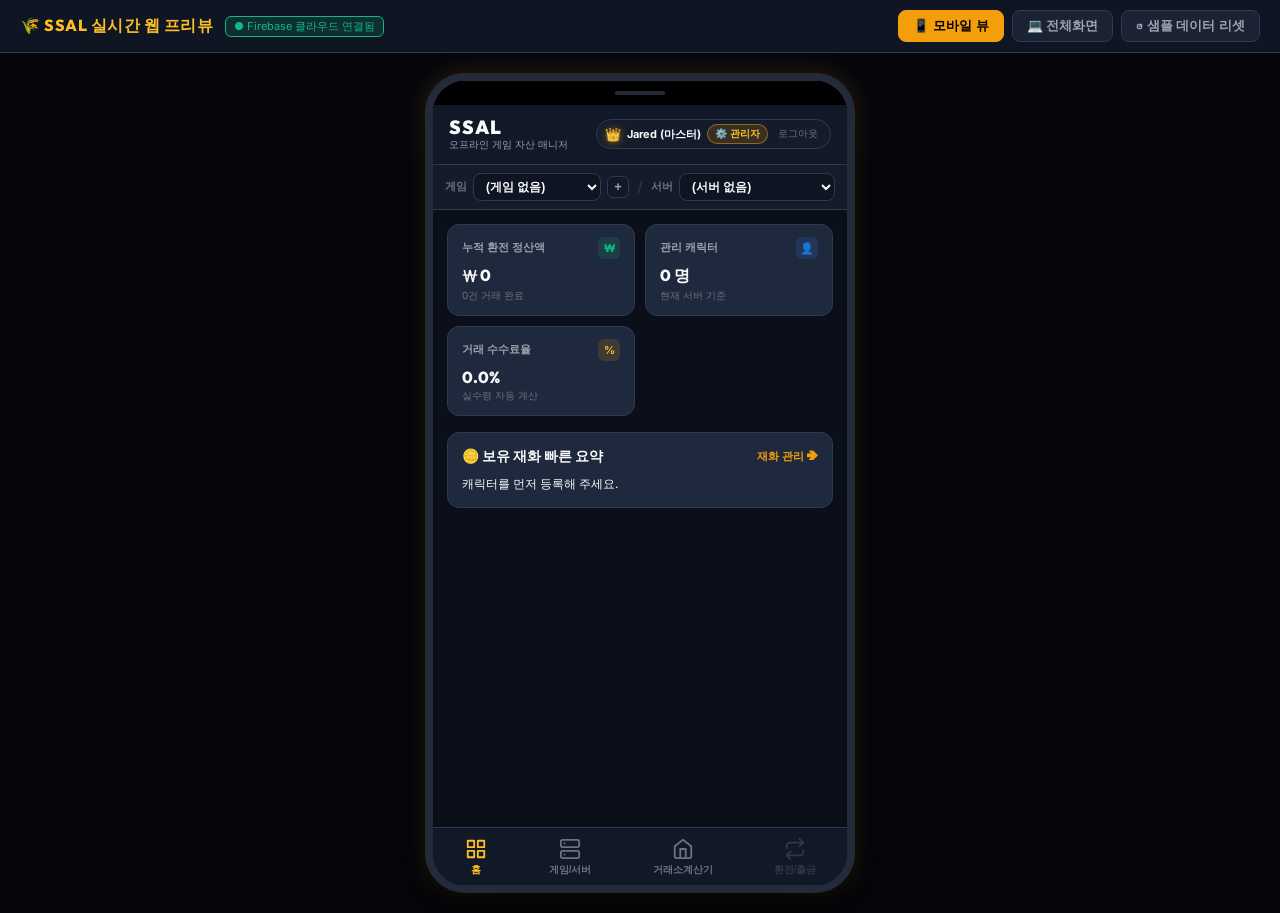
==== web/public/index.html @ 75f81ea4 "feat: complete Firebase cloud sync, auth system, admin console, and clean initial data" ====
<!DOCTYPE html>
<html lang="ko">
<head>
  <meta charset="UTF-8">
  <meta name="viewport" content="width=device-width, initial-scale=1.0, maximum-scale=1.0, user-scalable=no">
  <title>SSAL - 오프라인 게임 자산 & 거래 관리</title>
  <!-- Google Fonts: Inter & Outfit -->
  <link rel="preconnect" href="https://fonts.googleapis.com">
  <link rel="preconnect" href="https://fonts.gstatic.com" crossorigin>
  <link href="https://fonts.googleapis.com/css2?family=Inter:wght@400;500;600;700;800&family=Outfit:wght@600;700;800;900&display=swap" rel="stylesheet">
  <link rel="stylesheet" href="https://fonts.googleapis.com/css2?family=Material+Symbols+Outlined:opsz,wght,FILL,GRAD@20..48,100..700,0..1,-50..200" />
  <link rel="stylesheet" href="style.css">

  <!-- Firebase SDKs (Compat version for reliable, clean browser execution) -->
  <script src="https://www.gstatic.com/firebasejs/10.14.1/firebase-app-compat.js"></script>
  <script src="https://www.gstatic.com/firebasejs/10.14.1/firebase-auth-compat.js"></script>
  <script src="https://www.gstatic.com/firebasejs/10.14.1/firebase-firestore-compat.js"></script>
</head>
<body>
  <!-- 상단 컨트롤 바: PC 브라우저에서 화면 모드 전환 -->
  <header class="top-control-bar">
    <div class="control-left">
      <span class="control-title">🌾 SSAL 실시간 웹 프리뷰</span>
      <span id="sync-status-badge" class="badge online-badge">● Firebase 클라우드 연결됨</span>
    </div>
    <div class="control-right">
      <button id="view-mode-phone" class="mode-btn active" title="스마트폰 화면 크기로 보기">📱 모바일 뷰</button>
      <button id="view-mode-full" class="mode-btn" title="전체화면으로 넓게 보기">💻 전체화면</button>
      <button id="reset-data-btn" class="mode-btn danger-btn" title="초기 샘플 데이터로 복원">↺ 샘플 데이터 리셋</button>
    </div>
  </header>

  <!-- 메인 컨테이너 (모바일 뷰 또는 풀스크린) -->
  <main class="app-wrapper phone-mode" id="app-wrapper">
    <div class="device-frame">
      <!-- 스마트폰 상단 스피커 & 노치 바 (모바일 프레임 모드일 때만 표시) -->
      <div class="phone-notch">
        <div class="speaker"></div>
      </div>

      <!-- 스마트폰 앱 컨텐츠 영역 -->
      <div class="phone-screen">
        <!-- 1. 앱 헤더 (AppBar) -->
        <header class="app-bar">
          <div class="brand">
            <div class="brand-text">
              <h1 class="app-title">SSAL</h1>
              <span class="app-subtitle">오프라인 게임 자산 매니저</span>
            </div>
          </div>
          <!-- 우측: 로그인/사용자 상태 & 관리자 버튼 -->
          <div class="app-bar-actions" id="app-bar-user-area">
            <!-- JS에서 동적으로 렌더링 -->
          </div>
        </header>

        <!-- 2. 상단 현재 게임/서버 퀵 셀렉터 바 -->
        <section class="quick-selector-bar">
          <div class="selector-item">
            <span class="selector-label">게임</span>
            <select id="quick-game-select" class="selector-dropdown"></select>
            <button class="icon-btn-tiny" title="새 게임 추가" onclick="openAddGameModal()">+</button>
          </div>
          <div class="selector-divider">/</div>
          <div class="selector-item">
            <span class="selector-label">서버</span>
            <select id="quick-server-select" class="selector-dropdown"></select>
          </div>
        </section>

        <!-- 3. 탭별 메인 뷰 컨텐츠 -->
        <div class="tab-content-container">
          <!-- 탭 1: 대시보드 (홈) -->
          <section id="tab-dashboard" class="tab-pane active">
            <!-- 핵심 지표 그리드 -->
            <div class="metric-grid">
              <div class="metric-card" onclick="switchTab('tab-exchange')">
                <div class="metric-header">
                  <span class="metric-title">누적 환전 정산액</span>
                  <span class="metric-icon green">₩</span>
                </div>
                <div id="dash-total-krw" class="metric-value">₩ 0</div>
                <span id="dash-krw-count" class="metric-sub">0건 거래 완료</span>
              </div>

              <div class="metric-card" onclick="goToCharacterScreen()">
                <div class="metric-header">
                  <span class="metric-title">관리 캐릭터</span>
                  <span class="metric-icon blue">👤</span>
                </div>
                <div id="dash-char-count" class="metric-value">0 명</div>
                <span class="metric-sub">현재 서버 기준</span>
              </div>

              <div class="metric-card" onclick="switchTab('tab-games')">
                <div class="metric-header">
                  <span class="metric-title">거래 수수료율</span>
                  <span class="metric-icon yellow">%</span>
                </div>
                <div id="dash-fee-rate" class="metric-value">5.0%</div>
                <span class="metric-sub">실수령 자동 계산</span>
              </div>
            </div>

            <!-- 선택된 캐릭터 재화 미리보기 -->
            <div class="section-block">
              <div class="section-header">
                <h3 class="section-title">🪙 보유 재화 빠른 요약</h3>
                <button class="text-link-btn" onclick="goToCharacterScreen()">재화 관리 ➔</button>
              </div>
              <div id="dash-currency-list" class="currency-compact-list"></div>
            </div>
          </section>

          <!-- 탭 2: 서버 관리 (서버 화면) -->
          <section id="tab-games" class="tab-pane">
            <div class="section-header">
              <h2 class="section-title">🌐 서버</h2>
              <button class="btn btn-sm btn-primary" onclick="openAddServerModal()">+ 새 서버</button>
            </div>
            <!-- 서버 카드 리스트 -->
            <div id="server-card-list" class="server-cards-list"></div>
          </section>

          <!-- 탭 3: 캐릭터 및 보유 재화 관리 (서버 하위 화면) -->
          <section id="tab-characters" class="tab-pane">
            <!-- 하위 화면 뒤로가기 -->
            <div class="subview-header-bar">
              <button class="back-link-btn" onclick="switchTab('tab-games')" title="서버 목록으로 돌아가기">
                <span class="back-arrow">‹</span>
              </button>
            </div>

            <!-- 1. 캐릭터 리스트 -->
            <div class="section-header">
              <div>
                <h2 class="section-title">👤 캐릭터 목록</h2>
              </div>
              <button class="btn btn-sm btn-primary" onclick="openAddCharModal()">+ 캐릭터 등록</button>
            </div>

            <!-- 계정별 분류된 캐릭터 리스트 컨테이너 -->
            <div id="char-account-grouped-list" class="account-groups-list"></div>

            <!-- 2. 보유 재화 현황 (총 캐릭터별 보유 다이아 합계만 출력) -->
            <div class="section-header mt-4">
              <div>
                <h2 class="section-title">🪙 재화 합계</h2>
              </div>
            </div>
            <div id="server-diamond-summary" class="diamond-summary-block"></div>
          </section>

          <!-- 탭 4: 거래소 수수료 계산기 -->
          <section id="tab-market" class="tab-pane">
            <div class="market-calc-card">
              <div class="calc-header">
                <div class="calc-title-group">
                  <h2 class="section-title">📊 거래소 수수료 계산기</h2>
                  <span class="calc-subtitle">판매 금액과 수수료율을 입력하면 실수령 재화가 자동 계산됩니다.</span>
                </div>
                <span id="market-calc-server-badge" class="fee-info-badge">수수료 5.0%</span>
              </div>

              <!-- 입력 폼 -->
              <div class="calc-inputs-box">
                <div class="form-group">
                  <label for="mcalc-price">아이템 등록 단가</label>
                  <div class="input-with-unit">
                    <input type="number" id="mcalc-price" value="1000" min="0" placeholder="예: 1000">
                    <span class="unit">재화</span>
                  </div>
                </div>

                <div class="form-row">
                  <div class="form-group flex-1">
                    <label for="mcalc-qty">판매 수량</label>
                    <div class="input-with-unit">
                      <input type="number" id="mcalc-qty" value="1" min="1" placeholder="1">
                      <span class="unit">개</span>
                    </div>
                  </div>
                  <div class="form-group flex-1">
                    <label for="mcalc-fee-rate">거래소 수수료율</label>
                    <div class="input-with-unit">
                      <input type="number" id="mcalc-fee-rate" value="5.0" step="0.1" min="0" max="100" placeholder="5.0">
                      <span class="unit">%</span>
                    </div>
                  </div>
                </div>

                <!-- 수수료 빠른 선택 칩 -->
                <div class="quick-fee-chips">
                  <span class="chips-label">수수료 빠른 선택:</span>
                  <button type="button" class="fee-chip" onclick="setMarketFeeRate(3.0)">3.0%</button>
                  <button type="button" class="fee-chip" onclick="setMarketFeeRate(5.0)">5.0%</button>
                  <button type="button" class="fee-chip" onclick="setMarketFeeRate(6.0)">6.0%</button>
                  <button type="button" class="fee-chip" onclick="setMarketFeeRate(10.0)">10.0%</button>
                  <button type="button" class="fee-chip sync-btn" onclick="syncServerFeeRate()">현재 서버 수수료 적용</button>
                </div>
              </div>

              <!-- 실시간 정산 결과 카드 -->
              <div class="calc-result-card">
                <div class="result-row">
                  <span class="result-label">총 판매 등록 금액</span>
                  <span id="mcalc-gross-val" class="result-val">1,000 재화</span>
                </div>
                <div class="result-row text-red">
                  <span class="result-label">거래소 수수료 차감 (<span id="mcalc-fee-percent-label">5.0%</span>)</span>
                  <span id="mcalc-fee-val" class="result-val">-50 재화</span>
                </div>
                <div class="result-divider"></div>
                <div class="result-row final-net-row">
                  <div class="net-title-box">
                    <span class="final-net-label">최종 내가 얻는 재화</span>
                    <span class="final-net-sub">실수령액</span>
                  </div>
                  <div class="net-val-box">
                    <img src="https://raw.githubusercontent.com/jaredesign0621/SSAL/main/asset/dia.png" alt="재화" class="dia-icon-sm" onerror="this.style.display='none'">
                    <span id="mcalc-net-val" class="final-net-val">950</span>
                    <span class="final-net-unit">재화</span>
                  </div>
                </div>
              </div>
            </div>
          </section>

          <!-- 탭 5: 환전 및 출금 수수료 관리 -->
          <section id="tab-exchange" class="tab-pane">
            <div class="exchange-calculator-card">
              <div class="calc-header">
                <h3>💱 재화 ➔ 현금(KRW) 환전 계산기</h3>
                <span id="exchange-char-badge" class="badge">본캐</span>
              </div>

              <!-- 1. 재화 수량 & 단가 -->
              <div class="form-row">
                <div class="form-group flex-3">
                  <label>판매할 재화 수량</label>
                  <div class="input-with-unit">
                    <input type="number" id="ex-amount" value="10000" placeholder="10000">
                    <span class="unit">개</span>
                  </div>
                </div>
                <div class="form-group flex-2">
                  <label>1개당 원화(KRW)</label>
                  <div class="input-with-unit">
                    <input type="number" id="ex-rate" value="10.0" step="0.1" placeholder="10.0">
                    <span class="unit">원</span>
                  </div>
                </div>
              </div>

              <!-- 2. 중개 수수료율 & 출금 수수료 금액 (한줄) -->
              <div class="form-row">
                <div class="form-group flex-1">
                  <label>중개/플랫폼 수수료율</label>
                  <div class="input-with-unit">
                    <input type="number" id="ex-fee-rate" value="0.0" step="0.1" placeholder="0.0">
                    <span class="unit">%</span>
                  </div>
                </div>
                <div class="form-group flex-1">
                  <label>출금 수수료 기준액</label>
                  <div class="input-with-unit">
                    <input type="number" id="ex-withdraw-fee-val" value="1000" placeholder="1000">
                    <span class="unit">원</span>
                  </div>
                </div>
              </div>

              <!-- 3. 핵심: 출금 수수료 체크박스 (단독 한줄 전체너비) -->
              <div class="withdraw-fee-card" id="withdraw-box">
                <label class="custom-checkbox-label" for="ex-withdraw-check">
                  <input type="checkbox" id="ex-withdraw-check" checked>
                  <span class="withdraw-text">출금 수수료 차감 적용</span>
                </label>
                <span id="withdraw-fee-amount-text" class="withdraw-badge">-1,000원</span>
              </div>

              <div class="form-group">
                <label>환전 메모 (선택)</label>
                <input type="text" id="ex-memo" placeholder="예: 바로템 재화 판매 완료, 통장 입금 확인">
              </div>

              <!-- 실시간 정산 명세서 -->
              <div class="exchange-receipt">
                <div class="receipt-row">
                  <span>기본 환전 총액</span>
                  <span id="rcpt-gross" class="font-bold">100,000 원</span>
                </div>
                <div class="receipt-row text-red" id="rcpt-platform-fee-row">
                  <span>플랫폼 수수료 (<span id="rcpt-fee-rate-label">0%</span>)</span>
                  <span id="rcpt-platform-fee">-0 원</span>
                </div>
                <div class="receipt-row text-red" id="rcpt-withdraw-fee-row">
                  <span>계좌 출금 수수료</span>
                  <span id="rcpt-withdraw-fee">-1,000 원</span>
                </div>
                <div class="receipt-divider"></div>
                <div class="receipt-row final-row">
                  <span class="final-label">➔ 최종 실수령 금액:</span>
                  <span id="rcpt-final" class="final-amount">₩ 99,000</span>
                </div>
              </div>

              <button class="btn btn-primary w-100 mt-3" onclick="saveExchangeRecord()">💾 환전 기록 로컬 저장</button>
            </div>

            <!-- 지난 환전 내역 리스트 -->
            <div class="section-header mt-4">
              <h2 class="section-title">📜 환전 내역 히스토리</h2>
              <span id="ex-history-total" class="history-total-tag">총 실수령: ₩ 0</span>
            </div>
            <div id="exchange-history-list" class="exchange-history-container"></div>
          </section>

          <!-- 탭 6: 관리자 화면 (Admin Dashboard) -->
          <section id="tab-admin" class="tab-pane">
            <div class="admin-container">
              <!-- 관리자 헤더 요약 바 -->
              <div class="admin-header-card">
                <div class="admin-badge-row">
                  <span class="admin-role-badge">🛡️ 시스템 최고 관리자</span>
                  <button class="btn btn-xs btn-outline" onclick="switchTab('tab-dashboard')">← 일반 화면 복귀</button>
                </div>
                <h2 class="admin-title">SSAL 통합 관리자 콘솔</h2>
                <span class="admin-subtitle">회원 데이터, 서버/게임 마스터 설정, 오프라인 시스템 백업 관리</span>
              </div>

              <!-- 관리자 핵심 통계 지표 -->
              <div class="admin-metric-grid">
                <div class="admin-stat-card">
                  <span class="admin-stat-label">총 등록 회원</span>
                  <span id="admin-user-count" class="admin-stat-value">0명</span>
                </div>
                <div class="admin-stat-card">
                  <span class="admin-stat-label">관리 캐릭터</span>
                  <span id="admin-char-count" class="admin-stat-value">0개</span>
                </div>
                <div class="admin-stat-card">
                  <span class="admin-stat-label">등록 게임/서버</span>
                  <span id="admin-server-count" class="admin-stat-value">0개</span>
                </div>
                <div class="admin-stat-card">
                  <span class="admin-stat-label">총 보유 재화 합계</span>
                  <span id="admin-currency-sum" class="admin-stat-value">0</span>
                </div>
              </div>

              <!-- 회원 관리 섹션 -->
              <div class="section-block mt-3">
                <div class="section-header">
                  <h3 class="section-title">👥 회원 계정 관리</h3>
                  <button class="btn btn-sm btn-primary" onclick="openAddUserModal()">+ 관리자 수동 회원 추가</button>
                </div>
                <div id="admin-user-table-container" class="admin-table-container"></div>
              </div>

              <!-- 서버 수수료 마스터 일괄 설정 섹션 -->
              <div class="section-block mt-4">
                <div class="section-header">
                  <h3 class="section-title">🌐 서버 수수료율 마스터 관리</h3>
                </div>
                <div id="admin-server-list-container" class="admin-table-container"></div>
              </div>

              <!-- 시스템 데이터 백업 / 복원 섹션 -->
              <div class="section-block mt-4 mb-4">
                <div class="section-header">
                  <h3 class="section-title">💾 시스템 백업 & 복원</h3>
                </div>
                <div class="admin-backup-card">
                  <p class="backup-desc">브라우저 로컬 스토리지에 저장된 모든 데이터(회원, 게임, 서버, 캐릭터, 재화)를 JSON 파일로 내보내거나 가져올 수 있습니다.</p>
                  <div class="backup-actions">
                    <button class="btn btn-primary" onclick="exportAppDataJson()">📤 전체 데이터 JSON 백업 다운로드</button>
                    <label class="btn btn-outline file-input-label">
                      📥 JSON 백업 파일 복원
                      <input type="file" id="admin-restore-file" accept=".json" onchange="importAppDataJson(event)" style="display:none;">
                    </label>
                  </div>
                </div>
              </div>
            </div>
          </section>
        </div>

        <!-- 4. 하단 스마트폰 바텀 네비게이션 바 -->
        <nav class="bottom-nav">
          <button class="nav-item active" onclick="switchTab('tab-dashboard')">
            <span class="nav-icon">
              <svg class="icon-svg" viewBox="0 0 24 24" width="22" height="22" fill="none" stroke="currentColor" stroke-width="2" stroke-linecap="round" stroke-linejoin="round">
                <rect x="3" y="3" width="7" height="7"></rect>
                <rect x="14" y="3" width="7" height="7"></rect>
                <rect x="14" y="14" width="7" height="7"></rect>
                <rect x="3" y="14" width="7" height="7"></rect>
              </svg>
            </span>
            <span class="nav-label">홈</span>
          </button>
          <button class="nav-item" onclick="switchTab('tab-games')">
            <span class="nav-icon">
              <svg class="icon-svg" viewBox="0 0 24 24" width="22" height="22" fill="none" stroke="currentColor" stroke-width="2" stroke-linecap="round" stroke-linejoin="round">
                <rect x="2" y="2" width="20" height="8" rx="2" ry="2"></rect>
                <rect x="2" y="14" width="20" height="8" rx="2" ry="2"></rect>
                <line x1="6" y1="6" x2="6.01" y2="6"></line>
                <line x1="6" y1="18" x2="6.01" y2="18"></line>
              </svg>
            </span>
            <span class="nav-label">게임/서버</span>
          </button>
          <button class="nav-item" onclick="switchTab('tab-market')">
            <span class="nav-icon">
              <svg class="icon-svg" viewBox="0 0 24 24" width="22" height="22" fill="none" stroke="currentColor" stroke-width="2" stroke-linecap="round" stroke-linejoin="round">
                <path d="M3 9l9-7 9 7v11a2 2 0 0 1-2 2H5a2 2 0 0 1-2-2z"></path>
                <polyline points="9 22 9 12 15 12 15 22"></polyline>
              </svg>
            </span>
            <span class="nav-label">거래소계산기</span>
          </button>
          <button class="nav-item disabled" disabled title="준비 중인 기능입니다">
            <span class="nav-icon">
              <svg class="icon-svg" viewBox="0 0 24 24" width="22" height="22" fill="none" stroke="currentColor" stroke-width="2" stroke-linecap="round" stroke-linejoin="round">
                <polyline points="17 1 21 5 17 9"></polyline>
                <path d="M3 11V9a4 4 0 0 1 4-4h14"></path>
                <polyline points="7 23 3 19 7 15"></polyline>
                <path d="M21 13v2a4 4 0 0 1-4 4H3"></path>
              </svg>
            </span>
            <span class="nav-label">환전/출금</span>
          </button>
        </nav>
      </div>
    </div>
  </main>

  <!-- ================= 모달 다이얼로그들 ================= -->
  <!-- 1. 거래소 아이템 등록 모달 (핵심: 실시간 수수료 계산) -->
  <div id="modal-market-item" class="modal-overlay">
    <div class="modal-card">
      <div class="modal-header">
        <h3>🛒 거래소 아이템 등록</h3>
        <button class="close-btn" onclick="closeModal('modal-market-item')">✕</button>
      </div>
      <div class="modal-body">
        <div class="form-group">
          <label>아이템 이름 *</label>
          <input type="text" id="m-item-name" placeholder="예: 영웅 방패, 축복받은 강화 주문서">
        </div>
        <div class="form-row">
          <div class="form-group flex-3">
            <label>등록 가격 (재화) *</label>
            <div class="input-with-unit">
              <input type="number" id="m-item-price" placeholder="예: 100">
              <span class="unit">재화</span>
            </div>
          </div>
          <div class="form-group flex-2">
            <label>수량</label>
            <input type="number" id="m-item-qty" value="1" placeholder="1">
          </div>
        </div>
        <div class="form-group">
          <label>적용 수수료율 (%)</label>
          <div class="input-with-unit">
            <input type="number" id="m-item-fee" step="0.1" value="5.0">
            <span class="unit">%</span>
          </div>
          <span class="tiny-helper">※ 현재 선택된 서버의 기본 수수료율이 자동 적용됩니다.</span>
        </div>

        <!-- 실시간 실수령액 자동 계산 카드 (핵심 요구사항) -->
        <div class="market-calc-preview">
          <div class="preview-row">
            <span>총 등록 금액:</span>
            <span id="m-calc-gross">0 재화</span>
          </div>
          <div class="preview-row text-red">
            <span>수수료 차감 (<span id="m-calc-fee-rate-label">5.0%</span>):</span>
            <span id="m-calc-fee">-0 재화</span>
          </div>
          <div class="preview-divider"></div>
          <div class="preview-row net-row">
            <span class="net-title">➔ 실수령액:</span>
            <span id="m-calc-net" class="net-amount">0 재화</span>
          </div>
        </div>
      </div>
      <div class="modal-footer">
        <button class="btn btn-outline" onclick="closeModal('modal-market-item')">취소</button>
        <button class="btn btn-primary" onclick="submitAddMarketItem()">저장</button>
      </div>
    </div>
  </div>

  <!-- 2. 게임 추가/수정 모달 -->
  <div id="modal-game" class="modal-overlay">
    <div class="modal-card">
      <div class="modal-header">
        <h3 id="modal-game-title">신규 게임 등록</h3>
        <button class="close-btn" onclick="closeModal('modal-game')">✕</button>
      </div>
      <div class="modal-body">
        <input type="hidden" id="g-edit-id">
        <div class="form-group">
          <label>게임 이름 *</label>
          <input type="text" id="g-name" placeholder="예: 오딘: 발할라 라이징, 리니지M">
        </div>
        <div class="form-group">
          <label>메모 (선택)</label>
          <input type="text" id="g-memo" placeholder="예: 모바일 MMORPG, 카카오게임즈">
        </div>
      </div>
      <div class="modal-footer">
        <button class="btn btn-outline" onclick="closeModal('modal-game')">취소</button>
        <button class="btn btn-primary" onclick="submitGameForm()">저장</button>
      </div>
    </div>
  </div>

  <!-- 3. 서버 추가/수정 모달 (수수료율 직접 입력) -->
  <div id="modal-server" class="modal-overlay">
    <div class="modal-card">
      <div class="modal-header">
        <h3 id="modal-server-title">서버 추가 및 수수료 설정</h3>
        <button class="close-btn" onclick="closeModal('modal-server')">✕</button>
      </div>
      <div class="modal-body">
        <input type="hidden" id="s-edit-id">
        <div class="form-group">
          <label>서버 이름 *</label>
          <input type="text" id="s-name" placeholder="예: 오딘01, 루페온, 데포로쥬01">
        </div>
        <div class="form-group">
          <label>거래소 수수료율 (%) *</label>
          <div class="input-with-unit">
            <input type="number" id="s-fee-rate" step="0.1" value="5.0" placeholder="5.0">
            <span class="unit">%</span>
          </div>
          <span class="tiny-helper">※ 서버별로 거래소 이용 시 적용될 수수료율(5%, 10% 등)을 지정합니다.</span>
        </div>
        <div class="form-group">
          <label>메모 (선택)</label>
          <input type="text" id="s-memo" placeholder="예: 도시 서버, 시세 안정">
        </div>
      </div>
      <div class="modal-footer">
        <button class="btn btn-outline" onclick="closeModal('modal-server')">취소</button>
        <button class="btn btn-primary" onclick="submitServerForm()">저장</button>
      </div>
    </div>
  </div>

  <!-- 4. 캐릭터 등록/수정 모달 -->
  <div id="modal-character" class="modal-overlay">
    <div class="modal-card">
      <div class="modal-header">
        <h3 id="modal-char-title">캐릭터 & 계정 등록</h3>
        <button class="close-btn" onclick="closeModal('modal-character')">✕</button>
      </div>
      <div class="modal-body">
        <input type="hidden" id="c-edit-id">
        <div class="form-group">
          <label>캐릭터 명 *</label>
          <input type="text" id="c-name" placeholder="예: 쌀먹장인1호, 버서커80">
        </div>
        <div class="form-group">
          <label>연동된 계정 정보 *</label>
          <input type="text" id="c-account" placeholder="예: google01@gmail.com, 카카오계정">
        </div>
        <div class="form-group">
          <label>기종 (선택)</label>
          <input type="text" id="c-device" placeholder="예: PC, 아이폰15, 갤럭시S24, 공기계1">
        </div>
        <div class="form-group">
          <label>보유 재화 수량 *</label>
          <input type="number" id="c-diamond" placeholder="예: 25000" min="0" value="0">
        </div>
        <div class="form-group">
          <label>메모 (선택)</label>
          <input type="text" id="c-note" placeholder="예: 80렙 본캐, 보스 탐용">
        </div>
      </div>
      <div class="modal-footer">
        <button class="btn btn-outline" onclick="closeModal('modal-character')">취소</button>
        <button class="btn btn-primary" onclick="submitCharForm()">저장</button>
      </div>
    </div>
  </div>

  <!-- 5. 재화 추가/수정 모달 -->
  <div id="modal-currency" class="modal-overlay">
    <div class="modal-card">
      <div class="modal-header">
        <h3>보유 재화 추가/수정</h3>
        <button class="close-btn" onclick="closeModal('modal-currency')">✕</button>
      </div>
      <div class="modal-body">
        <input type="hidden" id="cur-edit-id">
        <div class="form-group">
          <label>재화 종류 *</label>
          <input type="text" id="cur-name" value="재화" placeholder="예: 재화, 다이아, 골드, 쌀, 루비">
        </div>
        <div class="form-group">
          <label>보유 수량 *</label>
          <input type="number" id="cur-amount" value="10000" placeholder="10000">
        </div>
      </div>
      <div class="modal-footer">
        <button class="btn btn-outline" onclick="closeModal('modal-currency')">취소</button>
        <button class="btn btn-primary" onclick="submitCurrencyForm()">저장</button>
      </div>
    </div>
  </div>

  <!-- 6. 로그인 / 회원가입 통합 모달 -->
  <div id="modal-auth" class="modal-overlay">
    <div class="modal-card auth-modal-card">
      <div class="modal-header">
        <h3 id="auth-modal-title">로그인</h3>
        <button class="close-btn" onclick="closeModal('modal-auth')">✕</button>
      </div>
      <div class="modal-body">
        <!-- 탭 스위처: 로그인 / 회원가입 -->
        <div class="auth-tabs">
          <button id="auth-tab-login" class="auth-tab-btn active" onclick="switchAuthMode('login')">로그인</button>
          <button id="auth-tab-register" class="auth-tab-btn" onclick="switchAuthMode('register')">회원가입</button>
        </div>

        <form id="auth-form" onsubmit="handleAuthSubmit(event)">
          <div class="form-group">
            <label>아이디 (또는 이메일) *</label>
            <input type="text" id="auth-username" required placeholder="아이디 입력 (예: admin, gamer1)">
          </div>

          <div class="form-group" id="auth-nickname-group" style="display: none;">
            <label>닉네임 *</label>
            <input type="text" id="auth-nickname" placeholder="표시될 닉네임 (예: 쌀먹마스터)">
          </div>

          <div class="form-group">
            <label>비밀번호 *</label>
            <input type="password" id="auth-password" required placeholder="비밀번호 입력">
          </div>

          <div class="form-group" id="auth-password-confirm-group" style="display: none;">
            <label>비밀번호 확인 *</label>
            <input type="password" id="auth-password-confirm" placeholder="비밀번호 재입력">
          </div>

          <div class="auth-quick-hint" id="auth-quick-hint">
            <span>💡 내 마스터 계정: <strong>jared0621</strong> (비번: <strong>Tlsgn112!</strong>)</span>
          </div>

          <div class="modal-footer" style="padding: 12px 0 0 0;">
            <button type="button" class="btn btn-outline" onclick="closeModal('modal-auth')">취소</button>
            <button type="submit" id="auth-submit-btn" class="btn btn-primary">로그인</button>
          </div>

          <!-- 구글 원클릭 로그인 -->
          <div class="auth-divider-box">
            <span>또는</span>
          </div>
          <button type="button" class="btn btn-google-login" onclick="handleGoogleSignIn()">
            <svg class="google-icon" viewBox="0 0 24 24" width="18" height="18">
              <path fill="#4285F4" d="M23.745 12.27c0-.7-.06-1.4-.19-2.07H12v4.51h6.6c-.29 1.52-1.14 2.82-2.4 3.68v3.05h3.88c2.27-2.09 3.665-5.17 3.665-9.17z"/>
              <path fill="#34A853" d="M12 24c3.24 0 5.95-1.08 7.93-2.91l-3.88-3.05c-1.08.72-2.45 1.16-4.05 1.16-3.12 0-5.77-2.1-6.72-4.93H1.25v3.15C3.26 21.36 7.33 24 12 24z"/>
              <path fill="#FBBC05" d="M5.28 14.27c-.25-.72-.38-1.49-.38-2.27s.13-1.55.38-2.27V6.58H1.25C.45 8.18 0 10.03 0 12s.45 3.82 1.25 5.42l4.03-3.15z"/>
              <path fill="#EA4335" d="M12 4.75c1.77 0 3.35.61 4.6 1.8l3.42-3.42C17.95 1.19 15.24 0 12 0 7.33 0 3.26 2.64 1.25 6.58l4.03 3.15c.95-2.83 3.6-4.98 6.72-4.98z"/>
            </svg>
            <span>Google 계정으로 계속하기</span>
          </button>
        </form>
      </div>
    </div>
  </div>

  <!-- 7. 관리자 전용: 회원 추가/수정 모달 -->
  <div id="modal-admin-user" class="modal-overlay">
    <div class="modal-card">
      <div class="modal-header">
        <h3 id="modal-admin-user-title">신규 회원 계정 등록</h3>
        <button class="close-btn" onclick="closeModal('modal-admin-user')">✕</button>
      </div>
      <div class="modal-body">
        <input type="hidden" id="adm-user-id">
        <div class="form-group">
          <label>아이디 *</label>
          <input type="text" id="adm-user-username" placeholder="예: gamer2">
        </div>
        <div class="form-group">
          <label>닉네임 *</label>
          <input type="text" id="adm-user-nickname" placeholder="예: 쌀먹전문가">
        </div>
        <div class="form-group">
          <label>비밀번호 *</label>
          <input type="password" id="adm-user-password" placeholder="임시 비밀번호">
        </div>
        <div class="form-group">
          <label>권한 등급 *</label>
          <select id="adm-user-role" class="selector-dropdown">
            <option value="user">일반 회원 (user)</option>
            <option value="admin">최고 관리자 (admin)</option>
          </select>
        </div>
      </div>
      <div class="modal-footer">
        <button class="btn btn-outline" onclick="closeModal('modal-admin-user')">취소</button>
        <button class="btn btn-primary" onclick="submitAdminUserForm()">저장</button>
      </div>
    </div>
  </div>

  <!-- 토스트 알림창 -->
  <div id="toast" class="toast">알림 메시지</div>

  <script src="app.js"></script>
</body>
</html>
---- web/public/style.css ----
/* ==========================================================================
   SSAL Web App - Premium Dark & Gold Gaming Asset Manager Theme
   (모바일 최적화 & 단어/문장 무조건 한 줄 표시 보장)
   ========================================================================== */

:root {
  --bg-main: #0b0f19;
  --bg-surface: #111827;
  --bg-card: #1f293d;
  --bg-card-hover: #26334d;
  --bg-input: #0e1422;
  --border-color: #2e3a52;
  --border-highlight: #f59e0b;

  --primary-gold: #f59e0b;
  --primary-gold-light: #fbbf24;
  --primary-gold-dim: rgba(245, 158, 11, 0.15);
  
  --accent-green: #10b981;
  --accent-green-dim: rgba(16, 185, 129, 0.15);
  --accent-red: #ef4444;
  --accent-red-dim: rgba(239, 68, 68, 0.15);
  --accent-blue: #3b82f6;

  --text-main: #f9fafb;
  --text-muted: #9ca3af;
  --text-dim: #6b7280;

  --font-sans: 'Inter', -apple-system, BlinkMacSystemFont, sans-serif;
  --font-brand: 'Outfit', sans-serif;

  --radius-sm: 8px;
  --radius-md: 12px;
  --radius-lg: 18px;
  --radius-phone: 40px;

  --shadow-card: 0 4px 20px -2px rgba(0, 0, 0, 0.5);
  --shadow-glow: 0 0 25px rgba(245, 158, 11, 0.2);
}

* {
  box-sizing: border-box;
  margin: 0;
  padding: 0;
  -webkit-tap-highlight-color: transparent;
  word-break: keep-all; /* 단어 단위 줄바꿈 방지 */
}

body {
  font-family: var(--font-sans);
  background-color: #05070d;
  color: var(--text-main);
  min-height: 100vh;
  display: flex;
  flex-direction: column;
  overflow-x: hidden;
}

/* --- 상단 컨트롤 바 (PC 브라우저용 뷰어 조절 바) --- */
.top-control-bar {
  background: #0f1523;
  border-bottom: 1px solid var(--border-color);
  padding: 10px 20px;
  display: flex;
  align-items: center;
  justify-content: space-between;
  z-index: 100;
  flex-shrink: 0;
}

.control-left {
  display: flex;
  align-items: center;
  gap: 12px;
  white-space: nowrap;
}

.control-title {
  font-family: var(--font-brand);
  font-weight: 800;
  font-size: 16px;
  letter-spacing: 0.5px;
  color: var(--primary-gold-light);
  white-space: nowrap;
}

.offline-badge {
  background: rgba(16, 185, 129, 0.2);
  color: var(--accent-green);
  border: 1px solid var(--accent-green);
  padding: 3px 8px;
  border-radius: 12px;
  font-size: 11px;
  font-weight: 700;
  white-space: nowrap;
}

.control-right {
  display: flex;
  gap: 8px;
}

.mode-btn {
  background: #1a2234;
  color: var(--text-muted);
  border: 1px solid var(--border-color);
  padding: 6px 14px;
  border-radius: 8px;
  font-size: 13px;
  font-weight: 600;
  cursor: pointer;
  transition: all 0.2s ease;
  white-space: nowrap;
}

.mode-btn:hover {
  background: #25314a;
  color: var(--text-main);
}

.mode-btn.active {
  background: var(--primary-gold);
  color: #000;
  border-color: var(--primary-gold);
}

.danger-btn:hover {
  background: var(--accent-red-dim);
  color: var(--accent-red);
  border-color: var(--accent-red);
}

/* --- 메인 앱 래퍼 & 디바이스 프레임 --- */
.app-wrapper {
  flex: 1;
  display: flex;
  align-items: center;
  justify-content: center;
  padding: 20px;
}

/* 모바일 폰 모드 */
.app-wrapper.phone-mode .device-frame {
  width: 100%;
  max-width: 430px;
  height: 880px;
  max-height: calc(100vh - 80px);
  background: #000;
  border-radius: var(--radius-phone);
  border: 8px solid #232b3b;
  box-shadow: 0 25px 60px rgba(0, 0, 0, 0.8), var(--shadow-glow);
  display: flex;
  flex-direction: column;
  position: relative;
  overflow: hidden;
}

.phone-notch {
  height: 24px;
  background: #000;
  display: flex;
  align-items: center;
  justify-content: center;
  flex-shrink: 0;
}

.speaker {
  width: 50px;
  height: 4px;
  background: #232b3b;
  border-radius: 2px;
}

/* 전체화면 모드 */
.app-wrapper.fullscreen-mode {
  padding: 0;
}

.app-wrapper.fullscreen-mode .device-frame {
  width: 100%;
  max-width: 600px; /* 태블릿/데스크탑에서도 모바일 비율 유지 */
  height: 100%;
  border-radius: 0;
  border: none;
  box-shadow: none;
}

.app-wrapper.fullscreen-mode .phone-notch {
  display: none;
}

.phone-screen {
  flex: 1;
  background: var(--bg-main);
  display: flex;
  flex-direction: column;
  overflow: hidden;
  position: relative;
}

/* --- 1. 앱 바 (AppBar) --- */
.app-bar {
  background: var(--bg-surface);
  border-bottom: 1px solid var(--border-color);
  padding: 12px 16px;
  display: flex;
  align-items: center;
  justify-content: space-between;
  flex-shrink: 0;
}

.brand {
  display: flex;
  align-items: center;
  gap: 10px;
  white-space: nowrap;
}

.brand-logo {
  width: 34px;
  height: 34px;
  background: linear-gradient(135deg, var(--primary-gold), var(--primary-gold-light));
  border-radius: 10px;
  display: flex;
  align-items: center;
  justify-content: center;
  font-size: 18px;
  box-shadow: 0 4px 10px rgba(245, 158, 11, 0.3);
  flex-shrink: 0;
}

.brand-text {
  display: flex;
  flex-direction: column;
}

.app-title {
  font-family: var(--font-brand);
  font-size: 19px;
  font-weight: 900;
  letter-spacing: 1px;
  color: var(--text-main);
  line-height: 1.1;
  white-space: nowrap;
}

.app-subtitle {
  font-size: 10px;
  color: var(--text-muted);
  font-weight: 500;
  white-space: nowrap;
}

.db-status-pill {
  display: flex;
  align-items: center;
  gap: 6px;
  background: rgba(16, 185, 129, 0.12);
  border: 1px solid rgba(16, 185, 129, 0.4);
  color: var(--accent-green);
  padding: 4px 10px;
  border-radius: 14px;
  font-size: 11px;
  font-weight: 700;
  white-space: nowrap;
  flex-shrink: 0;
}

.db-dot {
  width: 6px;
  height: 6px;
  background: var(--accent-green);
  border-radius: 50%;
  animation: pulse 2s infinite;
  flex-shrink: 0;
}

@keyframes pulse {
  0% { opacity: 0.4; }
  50% { opacity: 1; }
  100% { opacity: 0.4; }
}

/* --- 2. 퀵 셀렉터 바 (단어 무조건 한줄) --- */
.quick-selector-bar {
  background: #141c2c;
  border-bottom: 1px solid var(--border-color);
  padding: 8px 12px;
  display: flex;
  align-items: center;
  gap: 8px;
  flex-shrink: 0;
  overflow-x: auto;
  white-space: nowrap;
}

.selector-item {
  display: flex;
  align-items: center;
  gap: 6px;
  flex: 1;
  min-width: 90px;
  white-space: nowrap;
}

.selector-label {
  font-size: 11px;
  color: var(--text-dim);
  font-weight: 700;
  white-space: nowrap;
  flex-shrink: 0;
}

.selector-dropdown {
  background: var(--bg-input);
  color: var(--text-main);
  border: 1px solid var(--border-color);
  border-radius: var(--radius-sm);
  padding: 5px 8px;
  font-size: 12px;
  font-weight: 600;
  width: 100%;
  outline: none;
  cursor: pointer;
  white-space: nowrap;
  text-overflow: ellipsis;
  overflow: hidden;
}

.selector-dropdown:focus {
  border-color: var(--primary-gold);
}

.selector-divider {
  color: var(--border-color);
  flex-shrink: 0;
}

.fee-badge {
  background: var(--primary-gold-dim);
  border: 1px solid var(--primary-gold);
  color: var(--primary-gold-light);
  font-size: 11px;
  font-weight: 700;
  padding: 5px 8px;
  border-radius: var(--radius-sm);
  white-space: nowrap;
  flex-shrink: 0;
}

/* --- 3. 탭 컨텐츠 영역 --- */
.tab-content-container {
  flex: 1;
  overflow-y: auto;
  padding: 14px;
  position: relative;
}

.tab-pane {
  display: none;
  animation: fadeIn 0.2s ease forwards;
}

.tab-pane.active {
  display: block;
}

@keyframes fadeIn {
  from { opacity: 0; transform: translateY(4px); }
  to { opacity: 1; transform: translateY(0); }
}

/* --- 홈 대시보드 컴포넌트 --- */
.summary-hero-card {
  background: linear-gradient(135deg, #2b1f0c 0%, #162032 100%);
  border: 1px solid rgba(245, 158, 11, 0.3);
  border-radius: var(--radius-md);
  padding: 14px 16px;
  display: flex;
  align-items: center;
  gap: 12px;
  margin-bottom: 14px;
}

.hero-icon {
  font-size: 28px;
  background: var(--primary-gold-dim);
  width: 44px;
  height: 44px;
  border-radius: var(--radius-md);
  display: flex;
  align-items: center;
  justify-content: center;
  flex-shrink: 0;
}

.hero-info {
  flex: 1;
  min-width: 0; /* flex 자식 말줄임 허용 */
}

.hero-info h2 {
  font-family: var(--font-brand);
  font-size: 16px;
  font-weight: 800;
  color: var(--text-main);
  margin-bottom: 2px;
  white-space: nowrap;
  overflow: hidden;
  text-overflow: ellipsis;
}

.hero-subtext {
  font-size: 11px;
  color: var(--primary-gold-light);
  white-space: nowrap;
  overflow: hidden;
  text-overflow: ellipsis;
}

/* 메트릭 2x2 그리드 */
.metric-grid {
  display: grid;
  grid-template-columns: 1fr 1fr;
  gap: 10px;
  margin-bottom: 16px;
}

.metric-card {
  background: var(--bg-card);
  border: 1px solid var(--border-color);
  border-radius: var(--radius-md);
  padding: 12px 14px;
  cursor: pointer;
  transition: all 0.2s ease;
  min-width: 0;
}

.metric-card:hover {
  background: var(--bg-card-hover);
  border-color: var(--primary-gold);
  transform: translateY(-2px);
}

.metric-header {
  display: flex;
  justify-content: space-between;
  align-items: center;
  margin-bottom: 6px;
  white-space: nowrap;
}

.metric-title {
  font-size: 11px;
  color: var(--text-muted);
  font-weight: 700;
  white-space: nowrap;
  overflow: hidden;
  text-overflow: ellipsis;
}

.metric-icon {
  width: 22px;
  height: 22px;
  border-radius: 6px;
  display: flex;
  align-items: center;
  justify-content: center;
  font-size: 11px;
  font-weight: bold;
  flex-shrink: 0;
  margin-left: 4px;
}

.metric-icon.green { background: var(--accent-green-dim); color: var(--accent-green); }
.metric-icon.gold { background: var(--primary-gold-dim); color: var(--primary-gold); }
.metric-icon.blue { background: rgba(59, 130, 246, 0.15); color: var(--accent-blue); }
.metric-icon.yellow { background: var(--primary-gold-dim); color: var(--primary-gold-light); }

.metric-value {
  font-size: 16px;
  font-weight: 800;
  color: var(--text-main);
  margin-bottom: 2px;
  font-family: var(--font-brand);
  white-space: nowrap;
  overflow: hidden;
  text-overflow: ellipsis;
}

.metric-sub {
  font-size: 10px;
  color: var(--text-dim);
  white-space: nowrap;
  overflow: hidden;
  text-overflow: ellipsis;
  display: block;
}

/* 섹션 블록 공통 */
.section-block {
  background: var(--bg-card);
  border: 1px solid var(--border-color);
  border-radius: var(--radius-md);
  padding: 14px;
  margin-bottom: 14px;
}

.section-header {
  display: flex;
  justify-content: space-between;
  align-items: center;
  margin-bottom: 10px;
  white-space: nowrap;
  gap: 8px;
}

.section-title {
  font-size: 14px;
  font-weight: 800;
  color: var(--text-main);
  white-space: nowrap;
}

.section-desc {
  font-size: 11px;
  color: var(--text-dim);
  margin-top: 2px;
  white-space: nowrap;
  overflow: hidden;
  text-overflow: ellipsis;
}

.text-link-btn {
  background: none;
  border: none;
  color: var(--primary-gold);
  font-size: 11px;
  font-weight: 700;
  cursor: pointer;
  white-space: nowrap;
  flex-shrink: 0;
}

.text-link-btn:hover {
  text-decoration: underline;
}

.currency-compact-list {
  display: flex;
  flex-direction: column;
  gap: 6px;
}

.currency-compact-row {
  display: flex;
  justify-content: space-between;
  align-items: center;
  padding: 6px 0;
  border-bottom: 1px solid rgba(255, 255, 255, 0.05);
  white-space: nowrap;
}

.currency-compact-row:last-child {
  border-bottom: none;
}

.currency-name-tag {
  display: flex;
  align-items: center;
  gap: 6px;
  font-size: 13px;
  font-weight: 600;
  white-space: nowrap;
}

.currency-amount-tag {
  font-size: 14px;
  font-weight: 800;
  color: var(--accent-green);
  font-family: var(--font-brand);
  white-space: nowrap;
}

.quick-actions-row {
  display: flex;
  gap: 10px;
  white-space: nowrap;
}

.quick-actions-row .btn {
  flex: 1;
  white-space: nowrap;
  font-size: 12px;
  padding: 10px 8px;
}

/* --- 가로 스크롤 칩 (게임 & 캐릭터) --- */
.game-chips-scroll,
.char-chips-scroll {
  display: flex;
  gap: 8px;
  overflow-x: auto;
  padding-bottom: 6px;
  margin-bottom: 14px;
  scrollbar-width: none;
  white-space: nowrap;
}

.game-chips-scroll::-webkit-scrollbar,
.char-chips-scroll::-webkit-scrollbar {
  display: none;
}

.chip-item {
  background: var(--bg-surface);
  border: 1px solid var(--border-color);
  color: var(--text-muted);
  padding: 7px 12px;
  border-radius: 20px;
  font-size: 12px;
  font-weight: 600;
  white-space: nowrap;
  cursor: pointer;
  display: flex;
  align-items: center;
  gap: 6px;
  transition: all 0.2s;
  flex-shrink: 0;
}

.chip-item:hover {
  border-color: var(--primary-gold);
  color: var(--text-main);
}

.chip-item.active {
  background: var(--primary-gold-dim);
  border-color: var(--primary-gold);
  color: var(--primary-gold-light);
  font-weight: 700;
}

.chip-actions {
  display: flex;
  gap: 4px;
  margin-left: 4px;
  flex-shrink: 0;
}

.chip-action-btn {
  background: none;
  border: none;
  color: var(--text-dim);
  cursor: pointer;
  padding: 2px;
  font-size: 11px;
  line-height: 1;
}

.chip-action-btn:hover {
  color: var(--accent-red);
}

/* --- 서버 카드 리스트 (단어 무조건 한줄) --- */
.server-cards-list {
  display: flex;
  flex-direction: column;
  gap: 8px;
}

.server-card {
  background: var(--bg-card);
  border: 1px solid var(--border-color);
  border-radius: var(--radius-md);
  padding: 12px 14px;
  display: flex;
  align-items: center;
  justify-content: space-between;
  cursor: pointer;
  transition: all 0.2s cubic-bezier(0.4, 0, 0.2, 1);
  white-space: nowrap;
  gap: 10px;
}

.server-card:hover,
.server-card.active {
  border-color: var(--primary-gold);
  background: var(--bg-card-hover);
  transform: translateY(-1px);
  box-shadow: 0 4px 14px rgba(0, 0, 0, 0.35);
}

.server-left {
  display: flex;
  align-items: center;
  gap: 10px;
  min-width: 0;
  flex: 1;
  white-space: nowrap;
}

.server-icon {
  font-size: 18px;
  background: var(--bg-surface);
  width: 36px;
  height: 36px;
  border-radius: 10px;
  display: flex;
  align-items: center;
  justify-content: center;
  flex-shrink: 0;
  border: 1px solid var(--border-color);
}

.server-info-col {
  display: flex;
  flex-direction: column;
  min-width: 0;
  flex: 1;
  white-space: nowrap;
}

.server-title-row {
  display: flex;
  align-items: center;
  gap: 8px;
  margin-bottom: 3px;
  white-space: nowrap;
}

.server-name {
  font-size: 14px;
  font-weight: 700;
  white-space: nowrap;
  overflow: hidden;
  text-overflow: ellipsis;
}

.server-char-badge {
  font-size: 10px;
  font-weight: 700;
  padding: 2px 7px;
  border-radius: 10px;
  white-space: nowrap;
  flex-shrink: 0;
}

.server-char-badge.count-active {
  background: rgba(59, 130, 246, 0.15);
  color: #60a5fa;
  border: 1px solid rgba(59, 130, 246, 0.35);
}

.server-char-badge.count-empty {
  background: rgba(245, 158, 11, 0.12);
  color: var(--primary-gold-light);
  border: 1px solid rgba(245, 158, 11, 0.3);
}

.server-sub {
  display: flex;
  align-items: center;
  gap: 6px;
  white-space: nowrap;
}

.server-fee-tag {
  background: transparent;
  color: var(--accent-green);
  border: none;
  font-size: 11px;
  font-weight: 700;
  padding: 0;
  white-space: nowrap;
  flex-shrink: 0;
}

.server-memo {
  font-size: 11px;
  color: var(--text-dim);
  white-space: nowrap;
  overflow: hidden;
  text-overflow: ellipsis;
}

.server-right-side {
  display: flex;
  align-items: center;
  gap: 8px;
  flex-shrink: 0;
  white-space: nowrap;
}

.server-enter-pill {
  display: flex;
  align-items: center;
  gap: 4px;
  background: rgba(245, 158, 11, 0.12);
  border: 1px solid rgba(245, 158, 11, 0.35);
  color: var(--primary-gold-light);
  font-size: 11px;
  font-weight: 700;
  padding: 5px 9px;
  border-radius: 6px;
  transition: all 0.2s;
  white-space: nowrap;
}

.server-card:hover .server-enter-pill {
  background: var(--primary-gold);
  color: #0b0f19;
  border-color: var(--primary-gold);
}

.enter-arrow {
  font-size: 11px;
  transition: transform 0.2s;
}

.server-card:hover .enter-arrow {
  transform: translateX(2px);
}

.card-actions {
  display: flex;
  gap: 6px;
  flex-shrink: 0;
  white-space: nowrap;
}

.icon-btn {
  background: var(--bg-surface);
  border: 1px solid var(--border-color);
  color: var(--text-muted);
  width: 30px;
  height: 30px;
  border-radius: 8px;
  display: flex;
  align-items: center;
  justify-content: center;
  cursor: pointer;
  font-size: 12px;
  flex-shrink: 0;
}

.icon-btn:hover {
  background: var(--bg-card-hover);
  color: var(--text-main);
  border-color: var(--primary-gold);
}

.icon-btn.delete:hover {
  background: var(--accent-red-dim);
  color: var(--accent-red);
  border-color: var(--accent-red);
}

.icon-btn-tiny {
  background: var(--bg-surface);
  border: 1px solid var(--border-color);
  color: var(--text-muted);
  width: 22px;
  height: 22px;
  border-radius: 6px;
  display: inline-flex;
  align-items: center;
  justify-content: center;
  cursor: pointer;
  font-size: 13px;
  font-weight: 700;
  line-height: 1;
  transition: all 0.15s;
  flex-shrink: 0;
  padding: 0;
}

.icon-btn-tiny:hover {
  background: var(--primary-gold);
  color: #0b0f19;
  border-color: var(--primary-gold);
}

/* --- 캐릭터 & 재화 섹션 (서버 하위 화면) --- */
.subview-header-bar {
  display: flex;
  align-items: center;
  justify-content: flex-start;
  background: transparent;
  border: none;
  padding: 0 0 6px 0;
  margin-bottom: 6px;
  gap: 8px;
  white-space: nowrap;
}

.back-link-btn {
  background: rgba(255, 255, 255, 0.05);
  border: 1px solid var(--border-color);
  color: var(--text-main);
  border-radius: 6px;
  width: 28px;
  height: 28px;
  padding: 0;
  display: inline-flex;
  align-items: center;
  justify-content: center;
  cursor: pointer;
  transition: all 0.2s;
  flex-shrink: 0;
}

.back-link-btn:hover {
  background: var(--bg-card-hover);
  border-color: var(--primary-gold);
  color: var(--primary-gold-light);
}

.back-arrow {
  font-size: 14px;
  font-weight: 900;
  line-height: 1;
}

.subview-context-badge {
  background: rgba(245, 158, 11, 0.12);
  border: 1px solid rgba(245, 158, 11, 0.3);
  color: var(--primary-gold-light);
  font-size: 11px;
  font-weight: 600;
  padding: 4px 9px;
  border-radius: 6px;
  display: flex;
  align-items: center;
  gap: 5px;
  white-space: nowrap;
  overflow: hidden;
  text-overflow: ellipsis;
  max-width: 60%;
}

.bc-sep {
  color: var(--text-dim);
  font-size: 10px;
}

.empty-char-banner {
  background: var(--bg-card);
  border: 1px dashed var(--border-highlight);
  border-radius: var(--radius-md);
  padding: 16px;
  display: flex;
  align-items: center;
  justify-content: space-between;
  gap: 12px;
  margin-bottom: 14px;
  white-space: nowrap;
}

.empty-char-banner .empty-icon {
  font-size: 24px;
  background: var(--bg-surface);
  width: 44px;
  height: 44px;
  border-radius: 12px;
  display: flex;
  align-items: center;
  justify-content: center;
  flex-shrink: 0;
  border: 1px solid var(--border-color);
}

.empty-char-banner .empty-info {
  flex: 1;
  min-width: 0;
  white-space: nowrap;
}

.empty-char-banner .empty-title {
  font-size: 13px;
  font-weight: 700;
  color: var(--text-main);
  margin-bottom: 2px;
}

.empty-char-banner .empty-sub {
  font-size: 11px;
  color: var(--text-dim);
  overflow: hidden;
  text-overflow: ellipsis;
}

/* --- 캐릭터 리스트 (계정 정보별 카테고리 분류) --- */
.account-groups-list {
  display: flex;
  flex-direction: column;
  gap: 12px;
  margin-bottom: 16px;
}

.account-group-card {
  background: var(--bg-surface);
  border: 1px solid var(--border-color);
  border-radius: var(--radius-md);
  padding: 12px 14px;
  box-shadow: 0 2px 8px rgba(0, 0, 0, 0.25);
  cursor: pointer;
  transition: all 0.2s cubic-bezier(0.4, 0, 0.2, 1);
}

.account-group-card:hover,
.account-group-card.active {
  border-color: var(--primary-gold);
  background: var(--bg-card-hover);
  box-shadow: 0 4px 16px rgba(0, 0, 0, 0.35), 0 0 14px rgba(245, 158, 11, 0.18);
  transform: translateY(-1px);
}

.account-group-header {
  display: flex;
  align-items: center;
  justify-content: space-between;
  padding-bottom: 6px;
  margin-bottom: 8px;
  border-bottom: 1px solid rgba(255, 255, 255, 0.05);
  white-space: nowrap;
  gap: 8px;
}

.account-title-box {
  display: flex;
  align-items: center;
  gap: 6px;
  min-width: 0;
  flex: 1;
  white-space: nowrap;
}

.account-name {
  font-size: 11px;
  font-weight: 700;
  color: #fff;
  letter-spacing: 0.3px;
  white-space: nowrap;
  overflow: hidden;
  text-overflow: ellipsis;
}

.account-subtotal-badge {
  display: flex;
  flex-direction: column;
  align-items: flex-end;
  background: rgba(245, 158, 11, 0.1);
  border: 1px solid rgba(245, 158, 11, 0.3);
  padding: 3px 8px;
  border-radius: 6px;
  white-space: nowrap;
  flex-shrink: 0;
}

.subtotal-label {
  font-size: 9px;
  color: var(--text-dim);
  font-weight: 600;
}

.subtotal-value {
  font-size: 12px;
  font-weight: 800;
  color: var(--primary-gold-light);
  font-family: var(--font-brand);
}

.account-char-list {
  display: flex;
  flex-direction: column;
  gap: 6px;
}

.char-row-card {
  background: transparent;
  border: none;
  padding: 0;
  display: flex;
  align-items: center;
  justify-content: space-between;
  white-space: nowrap;
  gap: 8px;
}

.char-row-left {
  display: flex;
  align-items: center;
  gap: 10px;
  min-width: 0;
  flex: 1;
  white-space: nowrap;
}

.char-avatar-mini {
  width: 32px;
  height: 32px;
  border-radius: 8px;
  background: linear-gradient(135deg, var(--primary-gold), var(--accent-green));
  color: #000;
  display: flex;
  align-items: center;
  justify-content: center;
  font-size: 13px;
  font-weight: 900;
  flex-shrink: 0;
}

.char-meta {
  display: flex;
  flex-direction: column;
  min-width: 0;
  flex: 1;
}

.char-name-line {
  display: flex;
  align-items: center;
  gap: 6px;
  margin-bottom: 2px;
  white-space: nowrap;
}

.char-name {
  font-size: 13px;
  font-weight: 700;
  color: var(--text-main);
  white-space: nowrap;
  overflow: hidden;
  text-overflow: ellipsis;
}

.current-selected-tag {
  background: rgba(245, 158, 11, 0.2);
  color: var(--primary-gold-light);
  border: 1px solid var(--primary-gold);
  font-size: 9px;
  font-weight: 800;
  padding: 1px 5px;
  border-radius: 4px;
  white-space: nowrap;
  flex-shrink: 0;
}

.char-device-badge {
  font-size: 10px;
  font-weight: 700;
  color: #a78bfa;
  background: rgba(167, 139, 250, 0.12);
  border: 1px solid rgba(167, 139, 250, 0.3);
  padding: 1px 6px;
  border-radius: 4px;
  white-space: nowrap;
  flex-shrink: 0;
}

.char-note-line {
  font-size: 11px;
  color: var(--text-dim);
  white-space: nowrap;
  overflow: hidden;
  text-overflow: ellipsis;
}

.char-row-right {
  display: flex;
  align-items: center;
  gap: 8px;
  flex-shrink: 0;
  white-space: nowrap;
}

.char-diamond-pill {
  background: rgba(245, 158, 11, 0.1);
  border: 1px solid rgba(245, 158, 11, 0.28);
  padding: 4px 8px;
  border-radius: 6px;
  display: flex;
  align-items: center;
  gap: 4px;
  white-space: nowrap;
}

.dia-icon {
  font-size: 11px;
  line-height: 1;
}

.dia-value {
  font-size: 13px;
  font-weight: 800;
  color: var(--primary-gold-light);
  font-family: var(--font-brand);
}

/* --- 보유재화 현황: 서버 전체 다이아 총합계 블록 --- */
.diamond-summary-block {
  margin-bottom: 16px;
}

.diamond-grand-card {
  background: linear-gradient(135deg, #192238, #111a2e);
  border: 1px solid var(--border-highlight);
  border-radius: var(--radius-md);
  padding: 14px 16px;
  box-shadow: 0 4px 20px rgba(0, 0, 0, 0.35);
}

.grand-header {
  display: flex;
  align-items: center;
  justify-content: space-between;
  margin-bottom: 12px;
  padding-bottom: 10px;
  border-bottom: 1px solid rgba(255, 255, 255, 0.08);
  white-space: nowrap;
  gap: 10px;
}

.grand-title-group {
  display: flex;
  align-items: center;
  gap: 10px;
  min-width: 0;
  flex: 1;
}

.grand-icon {
  font-size: 24px;
  background: rgba(245, 158, 11, 0.15);
  border: 1px solid rgba(245, 158, 11, 0.3);
  width: 40px;
  height: 40px;
  border-radius: 10px;
  display: flex;
  align-items: center;
  justify-content: center;
  flex-shrink: 0;
}

.grand-title {
  font-size: 13px;
  font-weight: 700;
  color: var(--text-main);
  white-space: nowrap;
}

.grand-sub {
  font-size: 11px;
  color: var(--text-dim);
  white-space: nowrap;
}

.grand-amount {
  font-size: 20px;
  font-weight: 900;
  color: var(--primary-gold-light);
  font-family: var(--font-brand);
  white-space: nowrap;
  flex-shrink: 0;
}

.grand-amount .unit {
  font-size: 12px;
  color: var(--text-main);
  font-weight: 600;
}

.diamond-breakdown-list {
  display: flex;
  flex-direction: column;
  gap: 6px;
}

.breakdown-header {
  display: flex;
  justify-content: space-between;
  align-items: center;
  font-size: 11px;
  font-weight: 700;
  color: var(--text-dim);
  padding: 0 4px 4px 4px;
  white-space: nowrap;
}

.breakdown-row {
  display: flex;
  align-items: center;
  justify-content: space-between;
  background: var(--bg-surface);
  border: 1px solid var(--border-color);
  border-radius: var(--radius-sm);
  padding: 8px 10px;
  cursor: pointer;
  transition: all 0.15s;
  white-space: nowrap;
  gap: 8px;
}

.breakdown-row:hover,
.breakdown-row.active {
  border-color: var(--primary-gold);
  background: var(--bg-card-hover);
}

.breakdown-char-info {
  display: flex;
  align-items: center;
  gap: 6px;
  min-width: 0;
  flex: 1;
  white-space: nowrap;
}

.bd-char-name {
  font-size: 12px;
  font-weight: 700;
  color: var(--text-main);
  white-space: nowrap;
}

.bd-account {
  font-size: 10px;
  color: var(--text-dim);
  white-space: nowrap;
  overflow: hidden;
  text-overflow: ellipsis;
}

.breakdown-amount-info {
  display: flex;
  align-items: center;
  gap: 8px;
  flex-shrink: 0;
  white-space: nowrap;
}

.bd-bar-wrap {
  width: 50px;
  height: 6px;
  background: rgba(255, 255, 255, 0.1);
  border-radius: 3px;
  overflow: hidden;
  flex-shrink: 0;
}

.bd-bar-fill {
  height: 100%;
  background: linear-gradient(90deg, var(--primary-gold), var(--accent-green));
  border-radius: 3px;
  transition: width 0.3s;
}

.bd-amount {
  font-size: 13px;
  font-weight: 800;
  color: var(--primary-gold-light);
  font-family: var(--font-brand);
  white-space: nowrap;
}

.bd-pct {
  font-size: 10px;
  font-weight: 600;
  color: var(--text-dim);
  min-width: 34px;
  text-align: right;
  white-space: nowrap;
}

/* --- 거래소 수수료 계산기 전용 스타일 --- */
.market-calc-card {
  background: var(--bg-card);
  border: 1px solid var(--border-color);
  border-radius: var(--radius-md);
  padding: 16px;
  margin-bottom: 16px;
}

.calc-title-group {
  display: flex;
  flex-direction: column;
  gap: 2px;
}

.calc-subtitle {
  font-size: 11px;
  color: var(--text-dim);
}

.fee-info-badge {
  background: rgba(245, 158, 11, 0.12);
  border: 1px solid rgba(245, 158, 11, 0.4);
  color: var(--primary-gold-light);
  font-size: 11px;
  font-weight: 700;
  padding: 4px 10px;
  border-radius: 12px;
  white-space: nowrap;
}

.calc-inputs-box {
  margin-top: 14px;
  display: flex;
  flex-direction: column;
  gap: 12px;
}

.quick-fee-chips {
  display: flex;
  align-items: center;
  gap: 6px;
  flex-wrap: wrap;
  padding-top: 4px;
}

.chips-label {
  font-size: 11px;
  color: var(--text-dim);
  font-weight: 600;
  white-space: nowrap;
}

.fee-chip {
  background: #141c2c;
  border: 1px solid var(--border-color);
  color: var(--text-muted);
  font-size: 11px;
  font-weight: 700;
  padding: 4px 9px;
  border-radius: 6px;
  cursor: pointer;
  transition: all 0.15s ease;
}

.fee-chip:hover {
  background: #1e293b;
  color: var(--primary-gold-light);
  border-color: var(--primary-gold);
}

.fee-chip.sync-btn {
  background: rgba(245, 158, 11, 0.08);
  border-color: rgba(245, 158, 11, 0.3);
  color: var(--primary-gold);
  margin-left: auto;
}

.fee-chip.sync-btn:hover {
  background: rgba(245, 158, 11, 0.18);
  border-color: var(--primary-gold);
}

.calc-result-card {
  background: #0f1623;
  border: 1px solid rgba(245, 158, 11, 0.35);
  border-radius: var(--radius-md);
  padding: 14px 16px;
  margin-top: 18px;
}

.result-row {
  display: flex;
  justify-content: space-between;
  align-items: center;
  font-size: 12px;
  color: var(--text-muted);
  margin-bottom: 7px;
  white-space: nowrap;
}

.result-label {
  font-weight: 600;
}

.result-val {
  font-weight: 700;
  color: var(--text-main);
  font-family: var(--font-brand);
}

.result-divider {
  height: 1px;
  background: var(--border-color);
  margin: 10px 0;
}

.final-net-row {
  margin-bottom: 0;
  padding-top: 4px;
}

.net-title-box {
  display: flex;
  flex-direction: column;
}

.final-net-label {
  font-size: 13px;
  font-weight: 800;
  color: var(--primary-gold-light);
}

.final-net-sub {
  font-size: 10px;
  color: var(--text-dim);
}

.net-val-box {
  display: flex;
  align-items: center;
  gap: 6px;
}

.dia-icon-sm {
  width: 18px;
  height: 18px;
  object-fit: contain;
}

.final-net-val {
  font-size: 22px;
  font-weight: 900;
  color: var(--accent-green);
  font-family: var(--font-brand);
  letter-spacing: -0.5px;
}

.final-net-unit {
  font-size: 12px;
  font-weight: 700;
  color: var(--accent-green);
}

/* --- 거래소 아이템 섹션 (단어 무조건 한줄) --- */
.market-summary-card {
  background: linear-gradient(135deg, #1f293d, #141d2c);
  border: 1px solid var(--border-color);
  border-radius: var(--radius-md);
  padding: 12px 14px;
  display: flex;
  justify-content: space-between;
  align-items: center;
  margin-bottom: 12px;
  white-space: nowrap;
  gap: 10px;
}

.market-summary-left {
  min-width: 0;
  white-space: nowrap;
}

.market-summary-right {
  text-align: right;
  white-space: nowrap;
  flex-shrink: 0;
}

.market-char-title {
  font-size: 13px;
  font-weight: 700;
  color: var(--primary-gold-light);
  white-space: nowrap;
  overflow: hidden;
  text-overflow: ellipsis;
}

.market-total-amount {
  font-size: 17px;
  font-weight: 900;
  color: var(--accent-green);
  font-family: var(--font-brand);
  white-space: nowrap;
}

.sub-label {
  font-size: 10px;
  color: var(--text-dim);
  display: block;
  margin-bottom: 2px;
  white-space: nowrap;
}

.market-items-container {
  display: flex;
  flex-direction: column;
  gap: 8px;
}

.market-item-card {
  background: var(--bg-card);
  border: 1px solid var(--border-color);
  border-radius: var(--radius-md);
  padding: 12px 14px;
  display: flex;
  align-items: center;
  justify-content: space-between;
  white-space: nowrap;
  gap: 10px;
}

.market-item-card.sold {
  border-color: rgba(16, 185, 129, 0.4);
}

.item-status-pill {
  font-size: 10px;
  font-weight: 700;
  padding: 3px 6px;
  border-radius: 10px;
  white-space: nowrap;
  flex-shrink: 0;
}

.item-status-pill.selling {
  background: var(--primary-gold-dim);
  color: var(--primary-gold);
  border: 1px solid var(--primary-gold);
}

.item-status-pill.sold {
  background: var(--accent-green-dim);
  color: var(--accent-green);
  border: 1px solid var(--accent-green);
}

.item-main-info {
  flex: 1;
  min-width: 0;
  margin: 0 8px;
  white-space: nowrap;
}

.item-title {
  font-size: 14px;
  font-weight: 700;
  margin-bottom: 2px;
  white-space: nowrap;
  overflow: hidden;
  text-overflow: ellipsis;
}

.item-calc-breakdown {
  font-size: 11px;
  color: var(--text-dim);
  white-space: nowrap;
  overflow: hidden;
  text-overflow: ellipsis;
}

.item-net-box {
  text-align: right;
  margin-right: 6px;
  white-space: nowrap;
  flex-shrink: 0;
}

.item-net-label {
  font-size: 9px;
  color: var(--text-dim);
  white-space: nowrap;
}

.item-net-value {
  font-size: 15px;
  font-weight: 900;
  color: var(--accent-green);
  font-family: var(--font-brand);
  white-space: nowrap;
}

/* --- 환전 & 출금 수수료 섹션 (단어 무조건 한줄) --- */
.exchange-calculator-card {
  background: var(--bg-card);
  border: 1px solid var(--border-color);
  border-radius: var(--radius-md);
  padding: 14px;
  margin-bottom: 14px;
}

.calc-header {
  display: flex;
  justify-content: space-between;
  align-items: center;
  margin-bottom: 12px;
  padding-bottom: 8px;
  border-bottom: 1px solid var(--border-color);
  white-space: nowrap;
  gap: 8px;
}

.calc-header h3 {
  font-size: 14px;
  font-weight: 700;
  white-space: nowrap;
}

.badge {
  background: var(--bg-surface);
  border: 1px solid var(--border-color);
  color: var(--primary-gold-light);
  font-size: 11px;
  padding: 2px 8px;
  border-radius: 6px;
  white-space: nowrap;
  flex-shrink: 0;
}

.form-row {
  display: flex;
  gap: 8px;
  margin-bottom: 8px;
}

.flex-1 { flex: 1; min-width: 0; }
.flex-2 { flex: 2; min-width: 0; }
.flex-3 { flex: 3; min-width: 0; }

.form-group {
  margin-bottom: 10px;
}

.form-group label {
  display: block;
  font-size: 11px;
  color: var(--text-muted);
  font-weight: 700;
  margin-bottom: 4px;
  white-space: nowrap;
}

.form-group input {
  width: 100%;
  background: var(--bg-input);
  border: 1px solid var(--border-color);
  border-radius: var(--radius-sm);
  padding: 9px 10px;
  font-size: 13px;
  color: var(--text-main);
  outline: none;
  font-family: var(--font-sans);
  white-space: nowrap;
}

.form-group input:focus {
  border-color: var(--primary-gold);
}

.input-with-unit {
  position: relative;
  display: flex;
  align-items: center;
}

.input-with-unit input {
  padding-right: 32px;
}

.input-with-unit .unit {
  position: absolute;
  right: 8px;
  font-size: 11px;
  color: var(--text-dim);
  font-weight: 700;
  pointer-events: none;
  white-space: nowrap;
}

.small-input input {
  padding: 5px 28px 5px 8px;
  font-size: 12px;
}

.tiny-helper {
  font-size: 10px;
  color: var(--text-dim);
  margin-top: 3px;
  display: block;
  white-space: nowrap;
  overflow: hidden;
  text-overflow: ellipsis;
}

.tiny-label {
  font-size: 11px;
  color: var(--text-dim);
  white-space: nowrap;
}

.flex-between {
  display: flex;
  justify-content: space-between;
  align-items: center;
  white-space: nowrap;
}

/* 핵심 요구사항: 출금 수수료 체크박스 */
.withdraw-fee-box {
  background: var(--bg-input);
  border: 1px solid var(--border-color);
  border-radius: var(--radius-sm);
  padding: 6px 8px;
  display: flex;
  align-items: center;
  justify-content: space-between;
  height: 38px;
  cursor: pointer;
  transition: all 0.2s;
  white-space: nowrap;
}

.withdraw-fee-box.checked {
  background: var(--accent-green-dim);
  border-color: var(--accent-green);
}

.custom-checkbox-label {
  display: flex;
  align-items: center;
  gap: 6px;
  cursor: pointer;
  user-select: none;
  white-space: nowrap;
}

.custom-checkbox-label input[type="checkbox"] {
  width: 15px;
  height: 15px;
  accent-color: var(--accent-green);
  cursor: pointer;
  flex-shrink: 0;
}

.withdraw-text {
  font-size: 11px;
  font-weight: 700;
  white-space: nowrap;
}

.withdraw-badge {
  font-size: 11px;
  font-weight: 800;
  color: var(--accent-green);
  white-space: nowrap;
  margin-left: 4px;
}

.withdraw-custom-group {
  margin-top: -2px;
  padding-left: 2px;
}

/* 환전 명세 영수증 카드 */
.exchange-receipt {
  background: var(--bg-input);
  border: 1px solid var(--border-color);
  border-radius: var(--radius-sm);
  padding: 12px;
  margin-top: 8px;
}

.receipt-row {
  display: flex;
  justify-content: space-between;
  font-size: 12px;
  color: var(--text-muted);
  margin-bottom: 5px;
  white-space: nowrap;
}

.receipt-divider {
  height: 1px;
  background: var(--border-color);
  margin: 8px 0;
}

.final-row {
  font-size: 14px;
  font-weight: 800;
  color: var(--text-main);
  align-items: center;
  white-space: nowrap;
}

.final-label {
  color: var(--primary-gold-light);
  font-size: 13px;
  white-space: nowrap;
}

.final-amount {
  font-size: 18px;
  font-weight: 900;
  color: var(--accent-green);
  font-family: var(--font-brand);
  white-space: nowrap;
}

.text-red {
  color: var(--accent-red) !important;
}

.font-bold {
  font-weight: 700;
  color: var(--text-main);
  white-space: nowrap;
}

.history-total-tag {
  font-size: 12px;
  font-weight: 800;
  color: var(--accent-green);
  white-space: nowrap;
}

.exchange-history-container {
  display: flex;
  flex-direction: column;
  gap: 8px;
}

.history-item-card {
  background: var(--bg-card);
  border: 1px solid var(--border-color);
  border-radius: var(--radius-sm);
  padding: 10px 12px;
  display: flex;
  justify-content: space-between;
  align-items: center;
  white-space: nowrap;
  gap: 10px;
}

.history-item-card > div:first-child {
  min-width: 0;
  flex: 1;
  white-space: nowrap;
}

.history-item-title {
  font-size: 13px;
  font-weight: 700;
  white-space: nowrap;
  overflow: hidden;
  text-overflow: ellipsis;
}

.history-item-sub {
  font-size: 11px;
  color: var(--text-dim);
  margin-top: 2px;
  white-space: nowrap;
  overflow: hidden;
  text-overflow: ellipsis;
}

.history-item-right {
  display: flex;
  align-items: center;
  gap: 8px;
  flex-shrink: 0;
  white-space: nowrap;
}

.history-item-amount {
  font-size: 14px;
  font-weight: 800;
  color: var(--accent-green);
  font-family: var(--font-brand);
  white-space: nowrap;
}

/* --- 거래소 실시간 계산기 모달 프리뷰 --- */
.market-calc-preview {
  background: var(--bg-input);
  border: 1px solid rgba(245, 158, 11, 0.4);
  border-radius: var(--radius-sm);
  padding: 10px 12px;
  margin-top: 12px;
}

.preview-row {
  display: flex;
  justify-content: space-between;
  font-size: 12px;
  color: var(--text-muted);
  margin-bottom: 5px;
  white-space: nowrap;
}

.preview-divider {
  height: 1px;
  background: var(--border-color);
  margin: 6px 0;
}

.net-row {
  align-items: center;
  white-space: nowrap;
}

.net-title {
  font-size: 13px;
  font-weight: 800;
  color: var(--primary-gold-light);
  white-space: nowrap;
}

.net-amount {
  font-size: 17px;
  font-weight: 900;
  color: var(--accent-green);
  font-family: var(--font-brand);
  white-space: nowrap;
}

/* =========================================================
   새로운 2열 재화 카드 (상단: 이름-수량 한줄 / 하단: 5개 퀵버튼 한줄)
   가로가 좁아도 세로로 꺾이거나 밀리지 않음
   ========================================================= */
.currency-card {
  background: var(--bg-card);
  border: 1px solid var(--border-color);
  border-radius: var(--radius-md);
  padding: 12px 14px;
  display: flex;
  flex-direction: column;
  gap: 10px;
  margin-bottom: 8px;
}

.currency-top-row {
  display: flex;
  justify-content: space-between;
  align-items: center;
  white-space: nowrap;
  gap: 8px;
}

.currency-label-group {
  display: flex;
  align-items: center;
  gap: 8px;
  white-space: nowrap;
}

.currency-symbol {
  font-size: 18px;
  flex-shrink: 0;
}

.currency-type {
  font-size: 14px;
  font-weight: 800;
  white-space: nowrap;
}

.currency-amount {
  font-size: 16px;
  font-weight: 900;
  color: var(--accent-green);
  font-family: var(--font-brand);
  white-space: nowrap;
  flex-shrink: 0;
}

.currency-btn-bar {
  display: flex;
  gap: 5px;
  white-space: nowrap;
}

.currency-btn-bar .adjust-chip {
  flex: 1;
  background: var(--bg-surface);
  border: 1px solid var(--border-color);
  color: var(--text-muted);
  font-size: 11px;
  font-weight: 700;
  padding: 7px 0;
  border-radius: 6px;
  text-align: center;
  cursor: pointer;
  white-space: nowrap;
  transition: all 0.2s;
}

.currency-btn-bar .adjust-chip:hover {
  background: var(--primary-gold-dim);
  color: var(--primary-gold-light);
  border-color: var(--primary-gold);
}

.currency-btn-bar .adjust-chip.edit {
  color: var(--primary-gold-light);
}

.currency-btn-bar .adjust-chip.delete {
  color: var(--accent-red);
}

.currency-btn-bar .adjust-chip.delete:hover {
  background: var(--accent-red-dim);
  border-color: var(--accent-red);
}

/* =========================================================
   출금 수수료 전용 풀 너비 카드 (가로로 밀려 세로로 꺾임 100% 방지)
   ========================================================= */
.withdraw-fee-card {
  background: var(--bg-input);
  border: 1px solid var(--border-color);
  border-radius: var(--radius-sm);
  padding: 10px 12px;
  display: flex;
  justify-content: space-between;
  align-items: center;
  margin-bottom: 12px;
  cursor: pointer;
  transition: all 0.2s;
  white-space: nowrap;
  gap: 10px;
}

.withdraw-fee-card.checked {
  background: var(--accent-green-dim);
  border-color: var(--accent-green);
}

.custom-checkbox-label {
  display: flex;
  align-items: center;
  gap: 8px;
  cursor: pointer;
  user-select: none;
  white-space: nowrap;
}

.custom-checkbox-label input[type="checkbox"] {
  width: 17px;
  height: 17px;
  accent-color: var(--accent-green);
  cursor: pointer;
  flex-shrink: 0;
}

.withdraw-text {
  font-size: 13px;
  font-weight: 700;
  white-space: nowrap;
}

.withdraw-badge {
  font-size: 12px;
  font-weight: 800;
  color: var(--accent-green);
  white-space: nowrap;
  background: rgba(16, 185, 129, 0.15);
  border: 1px solid rgba(16, 185, 129, 0.4);
  padding: 3px 8px;
  border-radius: 6px;
  flex-shrink: 0;
}


/* --- 4. 하단 네비게이션 바 (단어 무조건 한줄) --- */
.bottom-nav {
  background: var(--bg-surface);
  border-top: 1px solid var(--border-color);
  height: 58px;
  display: flex;
  align-items: center;
  justify-content: space-around;
  flex-shrink: 0;
  z-index: 50;
  white-space: nowrap;
}

.nav-item {
  background: none;
  border: none;
  color: var(--text-dim);
  display: flex;
  flex-direction: column;
  align-items: center;
  justify-content: center;
  gap: 2px;
  cursor: pointer;
  padding: 4px 10px;
  border-radius: 8px;
  transition: all 0.2s;
  white-space: nowrap;
}

.nav-item:hover {
  color: var(--text-main);
}

.nav-item.active {
  color: var(--primary-gold-light);
}

.nav-item:disabled,
.nav-item.disabled {
  opacity: 0.35;
  cursor: not-allowed;
  pointer-events: none;
}

.nav-item.active .icon-svg {
  stroke: var(--primary-gold-light);
}

.nav-icon {
  display: flex;
  align-items: center;
  justify-content: center;
  width: 24px;
  height: 24px;
  line-height: 1;
}

.icon-svg {
  display: block;
  transition: all 0.2s ease;
}

.nav-label {
  font-size: 10px;
  font-weight: 700;
  white-space: nowrap;
}

/* --- 버튼 컴포넌트 --- */
.btn {
  background: #1f293d;
  color: var(--text-main);
  border: 1px solid var(--border-color);
  border-radius: var(--radius-sm);
  padding: 8px 14px;
  font-size: 12px;
  font-weight: 700;
  cursor: pointer;
  display: inline-flex;
  align-items: center;
  justify-content: center;
  gap: 5px;
  transition: all 0.2s;
  font-family: var(--font-sans);
  white-space: nowrap;
  flex-shrink: 0;
}

.btn:hover {
  background: #2a3752;
  border-color: var(--primary-gold);
}

.btn-primary {
  background: var(--primary-gold);
  color: #000;
  border-color: var(--primary-gold);
}

.btn-primary:hover {
  background: var(--primary-gold-light);
  color: #000;
}

.btn-outline {
  background: transparent;
  color: var(--primary-gold-light);
  border-color: var(--primary-gold);
}

.btn-outline:hover {
  background: var(--primary-gold-dim);
}

.btn-sm {
  padding: 5px 9px;
  font-size: 11px;
}

.w-100 {
  width: 100%;
}

.mt-3 { margin-top: 10px; }
.mt-4 { margin-top: 14px; }

/* --- 모달 다이얼로그 --- */
.modal-overlay {
  position: absolute;
  top: 0;
  left: 0;
  right: 0;
  bottom: 0;
  background: rgba(0, 0, 0, 0.75);
  backdrop-filter: blur(4px);
  display: none;
  align-items: center;
  justify-content: center;
  z-index: 1000;
  padding: 14px;
}

.modal-overlay.open {
  display: flex;
  animation: fadeIn 0.2s ease;
}

.modal-card {
  background: var(--bg-surface);
  border: 1px solid var(--border-color);
  border-radius: var(--radius-md);
  width: 100%;
  max-width: 360px;
  box-shadow: 0 10px 30px rgba(0, 0, 0, 0.8);
  overflow: hidden;
}

.modal-header {
  padding: 12px 14px;
  border-bottom: 1px solid var(--border-color);
  display: flex;
  justify-content: space-between;
  align-items: center;
  white-space: nowrap;
}

.modal-header h3 {
  font-size: 14px;
  font-weight: 700;
  white-space: nowrap;
}

.close-btn {
  background: none;
  border: none;
  color: var(--text-dim);
  font-size: 16px;
  cursor: pointer;
}

.close-btn:hover {
  color: var(--text-main);
}

.modal-body {
  padding: 14px;
}

.modal-footer {
  padding: 10px 14px;
  border-top: 1px solid var(--border-color);
  display: flex;
  justify-content: flex-end;
  gap: 8px;
  white-space: nowrap;
}

/* --- 토스트 알림창 --- */
.toast {
  position: absolute;
  bottom: 70px;
  left: 50%;
  transform: translateX(-50%) translateY(20px);
  background: rgba(17, 24, 39, 0.95);
  border: 1px solid var(--border-highlight);
  color: var(--text-main);
  padding: 8px 16px;
  border-radius: 20px;
  font-size: 12px;
  font-weight: 600;
  box-shadow: 0 8px 20px rgba(0, 0, 0, 0.5);
  pointer-events: none;
  opacity: 0;
  transition: all 0.3s cubic-bezier(0.16, 1, 0.3, 1);
  z-index: 2000;
  white-space: nowrap;
}

.toast.show {
  opacity: 1;
  transform: translateX(-50%) translateY(0);
}

/* =========================================================
   8. 인증(로그인 / 회원가입) & 관리자(Admin) 전용 스타일
========================================================= */

/* 헤더 사용자 영역 */
.app-bar-actions {
  display: flex;
  align-items: center;
  gap: 8px;
  white-space: nowrap;
}

.user-profile-badge {
  display: flex;
  align-items: center;
  gap: 6px;
  background: #141c2c;
  border: 1px solid var(--border-color);
  padding: 4px 8px;
  border-radius: 20px;
}

.user-avatar-tag {
  font-size: 13px;
}

.user-avatar-tag.admin-tag {
  filter: drop-shadow(0 0 4px rgba(245, 158, 11, 0.6));
}

.user-name-text {
  font-size: 11px;
  font-weight: 700;
  color: var(--text-main);
  max-width: 90px;
  overflow: hidden;
  text-overflow: ellipsis;
  white-space: nowrap;
}

.btn-admin-pill {
  background: rgba(245, 158, 11, 0.15);
  border: 1px solid rgba(245, 158, 11, 0.5);
  color: var(--primary-gold-light);
  font-size: 10px;
  font-weight: 700;
  padding: 2px 7px;
  border-radius: 10px;
  cursor: pointer;
  transition: all 0.15s ease;
  white-space: nowrap;
}

.btn-admin-pill:hover {
  background: rgba(245, 158, 11, 0.3);
  border-color: var(--primary-gold);
}

.btn-logout-tiny {
  background: none;
  border: none;
  color: var(--text-dim);
  font-size: 10px;
  cursor: pointer;
  padding: 2px 4px;
  border-radius: 4px;
}

.btn-logout-tiny:hover {
  color: var(--accent-red);
}

/* 인증 모달 */
.auth-modal-card {
  max-width: 360px;
}

.auth-tabs {
  display: flex;
  border-bottom: 1px solid var(--border-color);
  margin-bottom: 16px;
  gap: 8px;
}

.auth-tab-btn {
  flex: 1;
  background: none;
  border: none;
  border-bottom: 2px solid transparent;
  padding: 8px 12px;
  color: var(--text-muted);
  font-size: 13px;
  font-weight: 700;
  cursor: pointer;
  transition: all 0.2s;
}

.auth-tab-btn.active {
  color: var(--primary-gold-light);
  border-bottom-color: var(--primary-gold);
}

.auth-quick-hint {
  background: rgba(59, 130, 246, 0.1);
  border: 1px solid rgba(59, 130, 246, 0.3);
  border-radius: var(--radius-sm);
  padding: 8px 10px;
  font-size: 11px;
  color: var(--accent-blue);
  margin-top: 10px;
}

.auth-divider-box {
  display: flex;
  align-items: center;
  justify-content: center;
  margin: 14px 0 10px;
  position: relative;
}

.auth-divider-box::before {
  content: "";
  position: absolute;
  left: 0;
  right: 0;
  top: 50%;
  height: 1px;
  background: var(--border-color);
}

.auth-divider-box span {
  position: relative;
  background: var(--bg-card);
  padding: 0 10px;
  font-size: 11px;
  color: var(--text-dim);
}

.btn-google-login {
  width: 100%;
  display: flex;
  align-items: center;
  justify-content: center;
  gap: 10px;
  background: #ffffff;
  color: #1f2937;
  font-size: 13px;
  font-weight: 700;
  padding: 10px 14px;
  border-radius: var(--radius-sm);
  border: 1px solid #d1d5db;
  cursor: pointer;
  transition: all 0.2s ease;
}

.btn-google-login:hover {
  background: #f3f4f6;
  border-color: #9ca3af;
}

.badge.online-badge {
  background: rgba(16, 185, 129, 0.15);
  border: 1px solid var(--accent-green);
  color: var(--accent-green);
}

/* 관리자 화면 (Admin Dashboard) */
.admin-container {
  display: flex;
  flex-direction: column;
  gap: 14px;
  padding-bottom: 20px;
}

.admin-header-card {
  background: linear-gradient(135deg, #241607 0%, #172033 100%);
  border: 1px solid rgba(245, 158, 11, 0.4);
  border-radius: var(--radius-md);
  padding: 14px 16px;
  box-shadow: 0 4px 14px rgba(0, 0, 0, 0.3);
}

.admin-badge-row {
  display: flex;
  justify-content: space-between;
  align-items: center;
  margin-bottom: 6px;
}

.admin-role-badge {
  background: rgba(245, 158, 11, 0.2);
  border: 1px solid var(--primary-gold);
  color: var(--primary-gold-light);
  font-size: 11px;
  font-weight: 800;
  padding: 3px 8px;
  border-radius: 12px;
}

.admin-title {
  font-family: var(--font-brand);
  font-size: 17px;
  font-weight: 900;
  color: #fff;
  margin-bottom: 2px;
}

.admin-subtitle {
  font-size: 11px;
  color: var(--text-dim);
}

/* 관리자 통계 카드 */
.admin-metric-grid {
  display: grid;
  grid-template-columns: repeat(2, 1fr);
  gap: 10px;
}

.admin-stat-card {
  background: var(--bg-card);
  border: 1px solid var(--border-color);
  border-radius: var(--radius-md);
  padding: 10px 12px;
  display: flex;
  flex-direction: column;
  gap: 4px;
}

.admin-stat-label {
  font-size: 11px;
  color: var(--text-muted);
  font-weight: 600;
}

.admin-stat-value {
  font-size: 16px;
  font-weight: 800;
  color: var(--primary-gold-light);
  font-family: var(--font-brand);
}

/* 관리자 테이블 */
.admin-table-container {
  overflow-x: auto;
  border: 1px solid var(--border-color);
  border-radius: var(--radius-md);
  background: var(--bg-card);
}

.admin-table {
  width: 100%;
  border-collapse: collapse;
  font-size: 12px;
  text-align: left;
  white-space: nowrap;
}

.admin-table th {
  background: #141c2c;
  color: var(--text-dim);
  font-weight: 700;
  padding: 9px 12px;
  border-bottom: 1px solid var(--border-color);
  font-size: 11px;
}

.admin-table td {
  padding: 10px 12px;
  border-bottom: 1px solid rgba(255, 255, 255, 0.04);
  color: var(--text-main);
}

.admin-table tr:last-child td {
  border-bottom: none;
}

.role-pill {
  font-size: 10px;
  font-weight: 800;
  padding: 2px 7px;
  border-radius: 8px;
}

.role-pill.admin {
  background: rgba(245, 158, 11, 0.2);
  color: var(--primary-gold-light);
  border: 1px solid rgba(245, 158, 11, 0.4);
}

.role-pill.user {
  background: rgba(59, 130, 246, 0.15);
  color: var(--accent-blue);
  border: 1px solid rgba(59, 130, 246, 0.3);
}

.self-tag {
  font-size: 10px;
  color: var(--primary-gold-light);
  font-weight: 600;
}

.action-btn-row {
  display: flex;
  gap: 5px;
}

.input-inline-wrap {
  display: flex;
  align-items: center;
  gap: 4px;
}

.mini-inline-input {
  width: 60px;
  background: var(--bg-input);
  border: 1px solid var(--border-color);
  color: var(--text-main);
  border-radius: 4px;
  padding: 3px 6px;
  font-size: 12px;
  font-weight: 600;
  text-align: right;
}

/* 시스템 백업 카드 */
.admin-backup-card {
  background: var(--bg-card);
  border: 1px solid var(--border-color);
  border-radius: var(--radius-md);
  padding: 14px;
}

.backup-desc {
  font-size: 12px;
  color: var(--text-muted);
  line-height: 1.4;
  margin-bottom: 12px;
}

.backup-actions {
  display: flex;
  gap: 10px;
  flex-wrap: wrap;
}

.file-input-label {
  cursor: pointer;
}
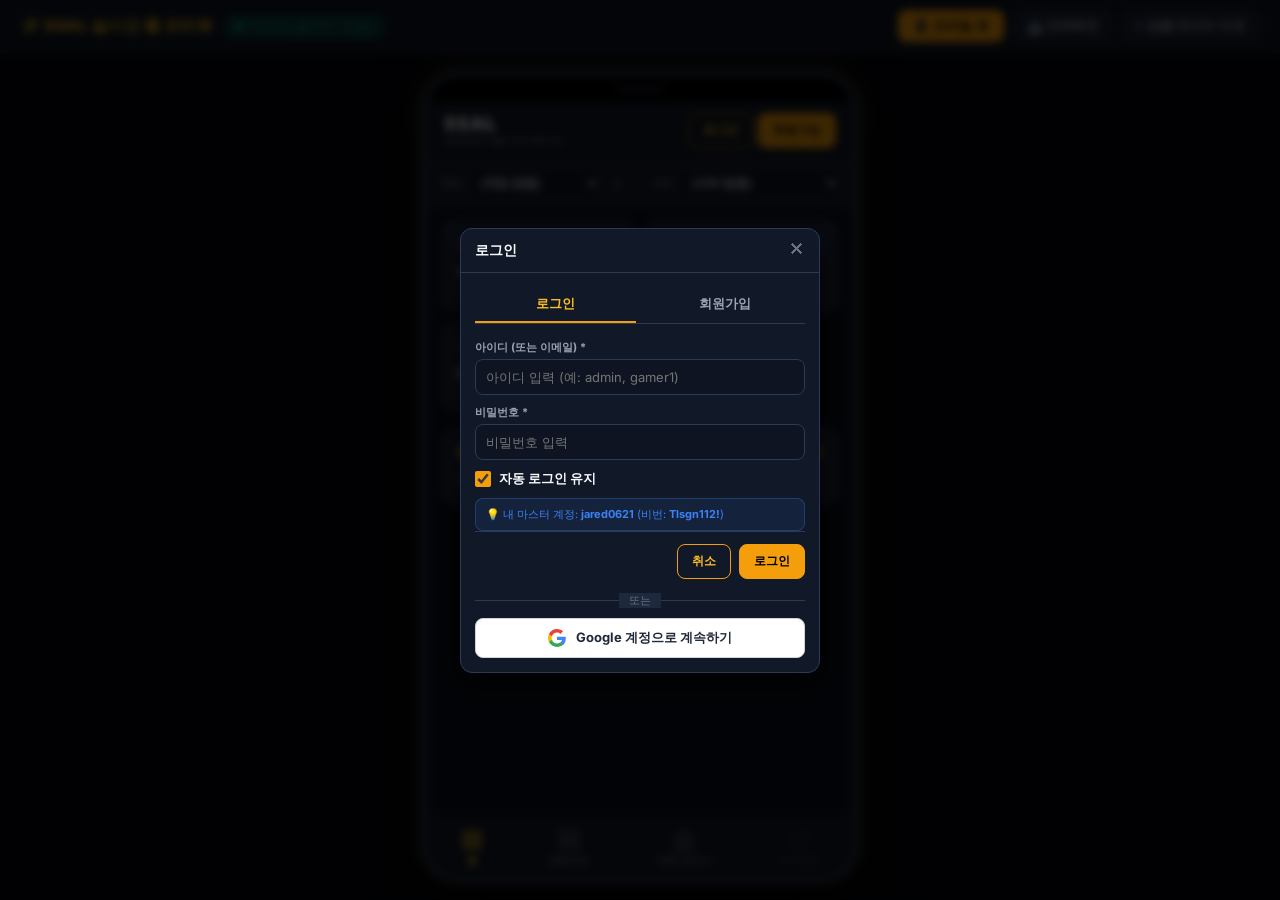
==== commit 21a4a534: "Add auto-login support and persist session without re-prompting" ====
--- a/web/public/index.html
+++ b/web/public/index.html
@@ -649,6 +649,13 @@
             <input type="password" id="auth-password-confirm" placeholder="비밀번호 재입력">
           </div>
 
+          <div class="form-group" style="margin-bottom: 8px;">
+            <label class="checkbox-label" style="display: flex; align-items: center; gap: 8px; cursor: pointer; font-size: 13px; color: var(--text-main); user-select: none;">
+              <input type="checkbox" id="auth-auto-login" checked style="width: 16px; height: 16px; accent-color: var(--primary-gold); cursor: pointer;">
+              <span>자동 로그인 유지</span>
+            </label>
+          </div>
+
           <div class="auth-quick-hint" id="auth-quick-hint">
             <span>💡 내 마스터 계정: <strong>jared0621</strong> (비번: <strong>Tlsgn112!</strong>)</span>
           </div>
--- a/web/public/style.css
+++ b/web/public/style.css
@@ -46,14 +46,21 @@
   word-break: keep-all; /* 단어 단위 줄바꿈 방지 */
 }
 
+html, body {
+  height: 100%;
+  margin: 0;
+  padding: 0;
+}
+
 body {
   font-family: var(--font-sans);
   background-color: #05070d;
   color: var(--text-main);
-  min-height: 100vh;
+  height: 100vh;
+  height: 100dvh;
   display: flex;
   flex-direction: column;
-  overflow-x: hidden;
+  overflow: hidden;
 }
 
 /* --- 상단 컨트롤 바 (PC 브라우저용 뷰어 조절 바) --- */
@@ -136,15 +143,17 @@
   display: flex;
   align-items: center;
   justify-content: center;
-  padding: 20px;
+  padding: 16px 20px;
+  height: calc(100% - 50px);
+  overflow: hidden;
 }
 
 /* 모바일 폰 모드 */
 .app-wrapper.phone-mode .device-frame {
   width: 100%;
-  max-width: 430px;
-  height: 880px;
-  max-height: calc(100vh - 80px);
+  max-width: 440px;
+  height: 100%;
+  max-height: 100%;
   background: #000;
   border-radius: var(--radius-phone);
   border: 8px solid #232b3b;
@@ -2741,3 +2750,52 @@
 .file-input-label {
   cursor: pointer;
 }
+
+/* =========================================================
+   모바일 웹뷰 및 스마트폰 화면 최적화 (상단 프리뷰 바 및 베젤 자동 숨김 & 100% 꽉 찬 화면)
+========================================================= */
+@media (max-width: 600px), (display-mode: standalone) {
+  html, body {
+    height: 100% !important;
+    height: 100dvh !important;
+    overflow: hidden !important;
+  }
+
+  body {
+    background-color: var(--bg-main) !important;
+  }
+
+  .top-control-bar {
+    display: none !important;
+  }
+
+  .app-wrapper {
+    padding: 0 !important;
+    width: 100% !important;
+    width: 100vw !important;
+    height: 100% !important;
+    height: 100dvh !important;
+    max-height: 100% !important;
+  }
+
+  .app-wrapper .device-frame {
+    width: 100% !important;
+    width: 100vw !important;
+    max-width: 100% !important;
+    height: 100% !important;
+    height: 100dvh !important;
+    max-height: 100% !important;
+    border-radius: 0 !important;
+    border: none !important;
+    box-shadow: none !important;
+  }
+
+  .phone-screen {
+    height: 100% !important;
+    height: 100dvh !important;
+  }
+
+  .phone-notch {
+    display: none !important;
+  }
+}
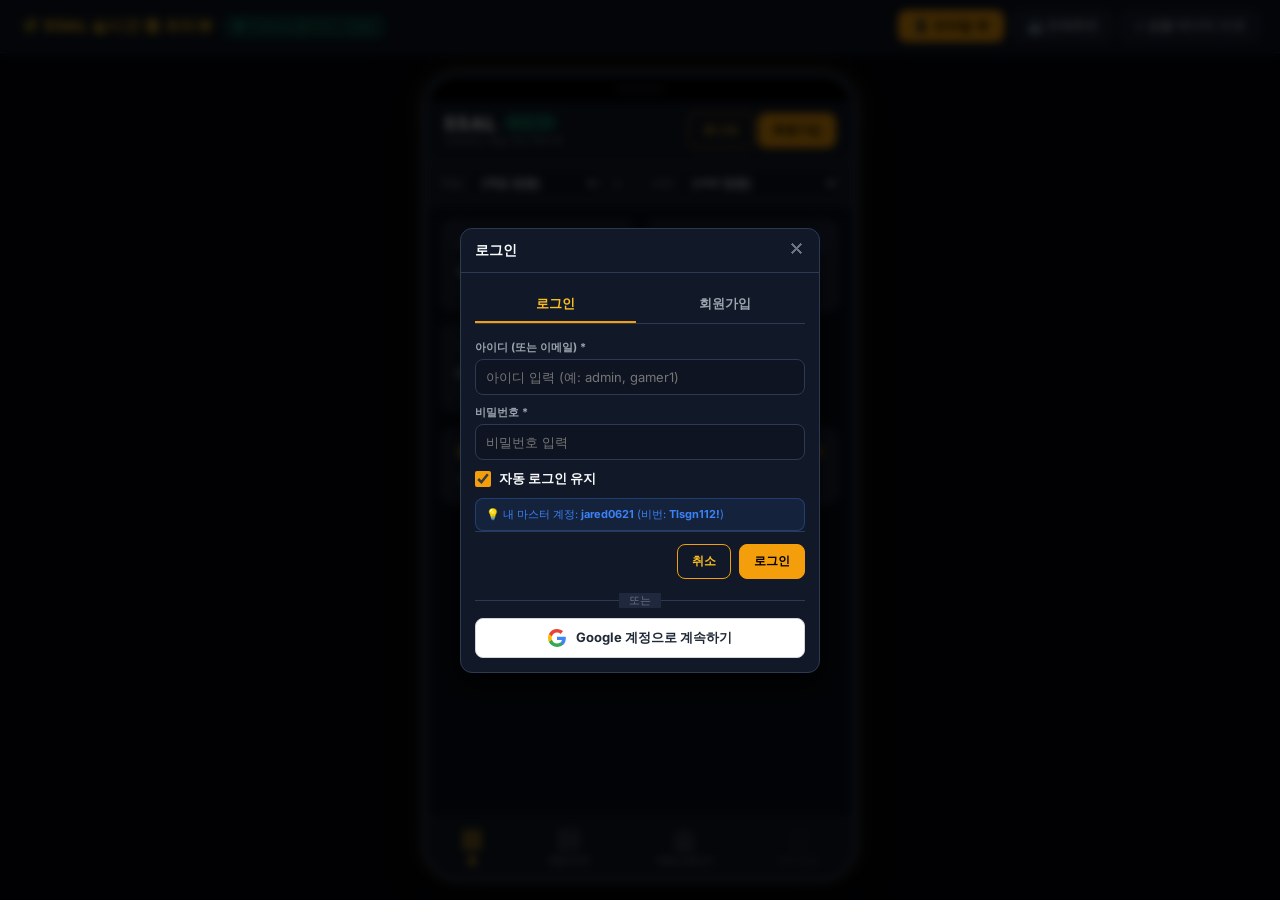
==== commit e2aca555: "Unify cloud sync document key to username and add visual sync indicator badge" ====
--- a/web/public/index.html
+++ b/web/public/index.html
@@ -44,7 +44,10 @@
         <header class="app-bar">
           <div class="brand">
             <div class="brand-text">
-              <h1 class="app-title">SSAL</h1>
+              <div style="display: flex; align-items: center; gap: 6px;">
+                <h1 class="app-title">SSAL</h1>
+                <span id="mobile-sync-badge" style="font-size: 10px; padding: 1px 6px; border-radius: 10px; background: rgba(16, 185, 129, 0.2); color: #10b981; border: 1px solid #10b981; font-weight: 700;">● 동기화</span>
+              </div>
               <span class="app-subtitle">오프라인 게임 자산 매니저</span>
             </div>
           </div>
